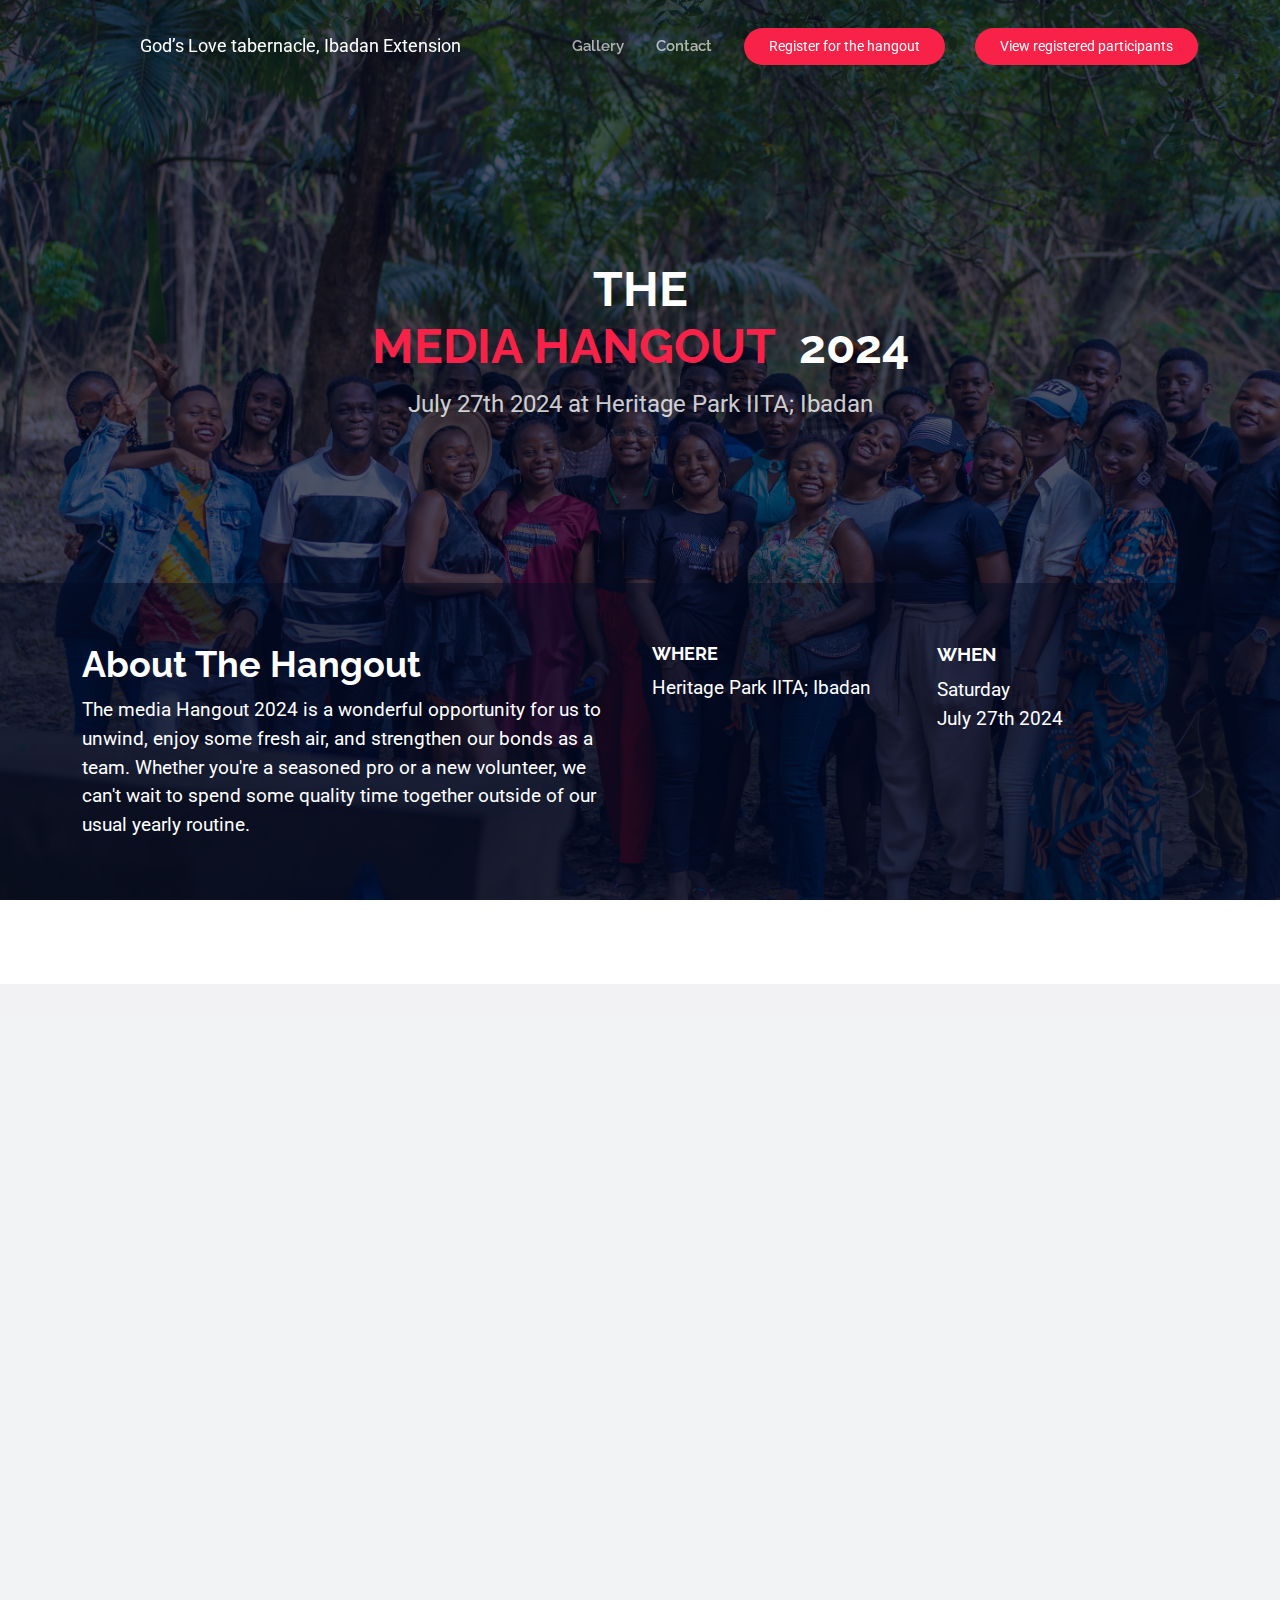
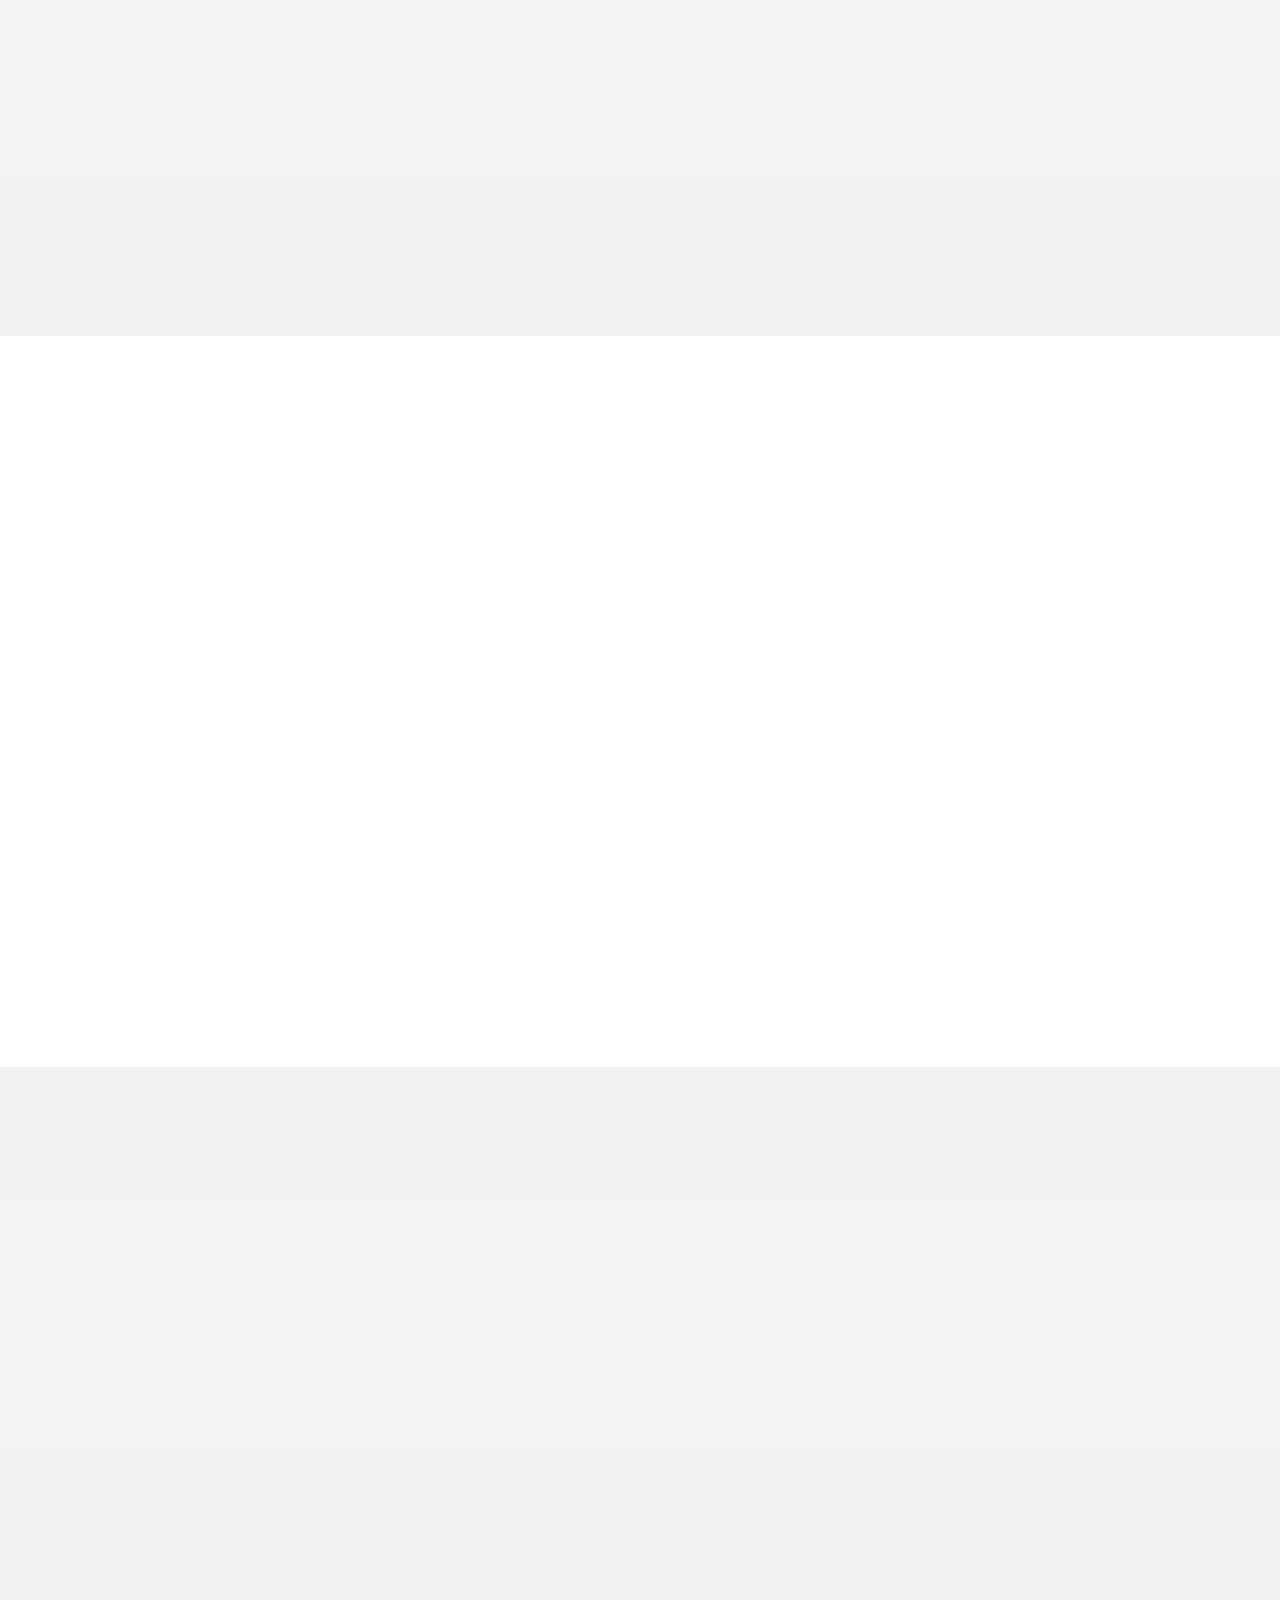
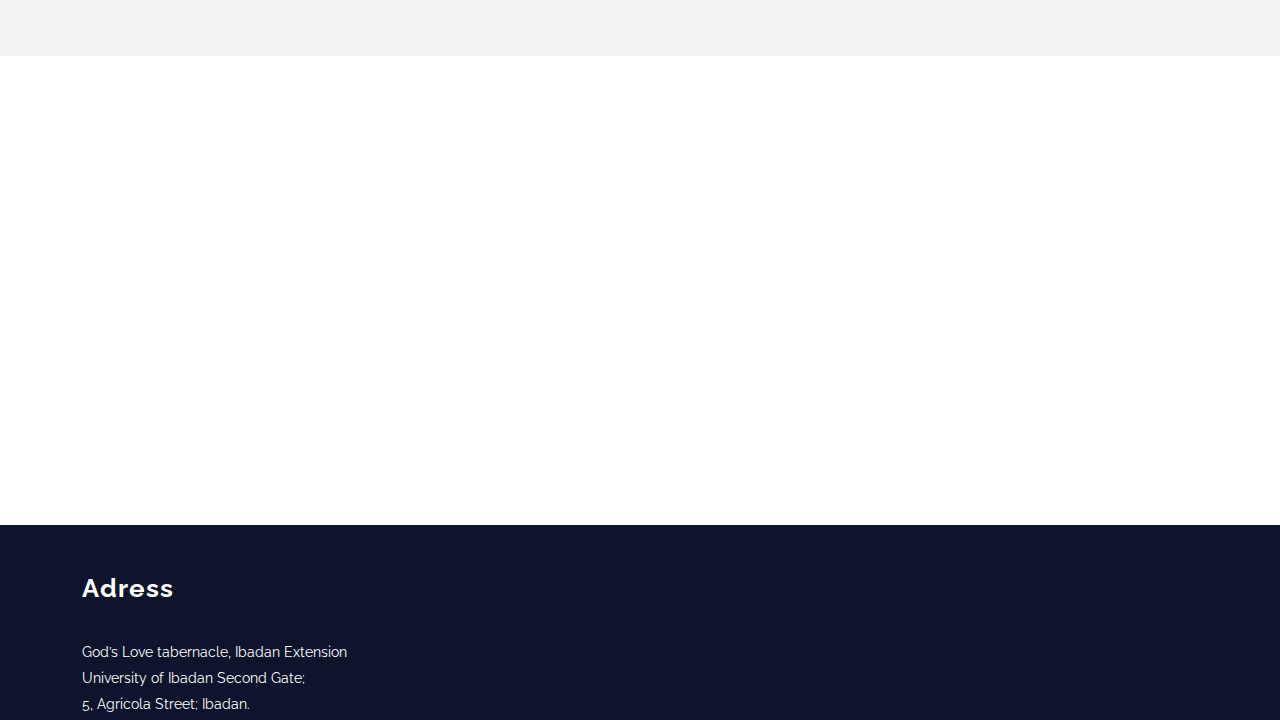
==== public/index.html @ 09ff3c28 "Initial commit" ====
<!DOCTYPE html>
<html lang="en">

<head>
  <meta charset="utf-8">
  <meta content="width=device-width, initial-scale=1.0" name="viewport">
  <title>The Media Hangout 2024</title>
  <meta content="" name="description">
  <meta content="" name="keywords">

  <!-- Favicons -->
  <link href="assets/img/event-gallery/DSC00298.jpg" rel="icon">
  <link href="assets/img/apple-touch-icon.png" rel="apple-touch-icon">

  <!-- Fonts -->
  <link href="https://fonts.googleapis.com" rel="preconnect">
  <link href="https://fonts.gstatic.com" rel="preconnect" crossorigin>
  <link href="https://fonts.googleapis.com/css2?family=Roboto:ital,wght@0,100;0,300;0,400;0,500;0,700;0,900;1,100;1,300;1,400;1,500;1,700;1,900&family=Raleway:ital,wght@0,100;0,200;0,300;0,400;0,500;0,600;0,700;0,800;0,900;1,100;1,200;1,300;1,400;1,500;1,600;1,700;1,800;1,900&display=swap" rel="stylesheet">

  <!-- Vendor CSS Files -->
  <link href="assets/vendor/bootstrap/css/bootstrap.min.css" rel="stylesheet">
  <link href="assets/vendor/bootstrap-icons/bootstrap-icons.css" rel="stylesheet">
  <link href="assets/vendor/aos/aos.css" rel="stylesheet">
  <link href="assets/vendor/glightbox/css/glightbox.min.css" rel="stylesheet">
  <link href="assets/vendor/swiper/swiper-bundle.min.css" rel="stylesheet">

  <!-- Main CSS File -->
  <link href="assets/css/main.css" rel="stylesheet">

  <!-- =======================================================
  * Template Name: TheEvent
  * Template URL: https://bootstrapmade.com/theevent-conference-event-bootstrap-template/
  * Updated: Jun 06 2024 with Bootstrap v5.3.3
  * Author: BootstrapMade.com
  * License: https://bootstrapmade.com/license/
  ======================================================== -->

  <link rel="stylesheet" href="https://cdn.jsdelivr.net/npm/sweetalert2@11/dist/sweetalert2.min.css">
  <script src="https://cdn.jsdelivr.net/npm/sweetalert2@11"></script>
</head>

<body class="index-page">

  <header id="header" class="header d-flex align-items-center fixed-top">
    <div class="container-fluid container-xl position-relative d-flex align-items-center">

      <a href="index.html" class="logo d-flex align-items-center me-auto">
        <img src="assets/img/logo.png" alt="" style="width: 50px; " class="img-fluid">
        <p class="mt-3" style="color: white; font-size: large;">God’s Love tabernacle, Ibadan Extension</p>
        <!-- Uncomment the line below if you also wish to use an text logo -->
        <!-- <h1 class="sitename">TheEvent</h1>  -->
      </a>

      <nav id="navmenu" class="navmenu">
        <ul>
          <!-- <li><a href="#hero" class="active">Home<br></a></li>
          <li><a href="#speakers">Speakers</a></li>
          <li><a href="#schedule">Schedule</a></li>
          <li><a href="#venue">Venue</a></li> -->
          <!-- <li><a href="#hotels">Hotels</a></li> -->
          <li><a href="#gallery">Gallery</a></li>
          <!-- <li class="dropdown"><a href="#"><span>Dropdown</span> <i class="bi bi-chevron-down toggle-dropdown"></i></a>
            <ul>
              <li><a href="#">Dropdown 1</a></li>
              <li class="dropdown"><a href="#"><span>Deep Dropdown</span> <i class="bi bi-chevron-down toggle-dropdown"></i></a>
                <ul>
                  <li><a href="#">Deep Dropdown 1</a></li>
                  <li><a href="#">Deep Dropdown 2</a></li>
                  <li><a href="#">Deep Dropdown 3</a></li>
                  <li><a href="#">Deep Dropdown 4</a></li>
                  <li><a href="#">Deep Dropdown 5</a></li>
                </ul>
              </li>
              <li><a href="#">Dropdown 2</a></li>
              <li><a href="#">Dropdown 3</a></li>
              <li><a href="#">Dropdown 4</a></li>
            </ul>
          </li> -->
          <li><a href="#contact">Contact</a></li>
        </ul>
        <i class="mobile-nav-toggle d-xl-none bi bi-list"></i>
      </nav>

      <a class="cta-btn d-none d-sm-block" href="#buy-tickets">Register for the hangout</a>
      <a class="cta-btn d-none d-sm-block" href="Table.html">View registered participants</a>


    </div>
  </header>

  <main class="main">

    <!-- Hero Section -->
    <section id="hero" class="hero section">

      <img src="assets/img/DSC00638.jpg" alt="" data-aos="fade-in" class="">

      <div class="container d-flex flex-column align-items-center text-center mt-auto">
        <h2 data-aos="fade-up" data-aos-delay="100" class="">THE<br><span>MEDIA HANGOUT &nbsp;</span>2024</h2>
        <p data-aos="fade-up" data-aos-delay="200"> July 27th 2024 at  Heritage Park IITA; Ibadan</p>
        <!-- <div data-aos="fade-up" data-aos-delay="300" class="">
          <a href="https://www.youtube.com/watch?v=LXb3EKWsInQ" class="glightbox play-btn"></a>
        </div> -->
      </div>

      <div class="about-info mt-auto position-relative">

        <div class="container position-relative" data-aos="fade-up">
          <div class="row">
            <div class="col-lg-6">
              <h2>About The Hangout</h2>
              <p style="font-size: larger;">The media Hangout 2024 is a wonderful opportunity for us to unwind,
                enjoy some fresh air, and strengthen our bonds as a team.
                Whether you're a seasoned pro or a new volunteer,
                we can't wait to spend some quality time together outside of our usual yearly routine.</p>
            </div>
            <div class="col-lg-3">
              <h3>Where</h3>
              <p style="font-size: larger;"> Heritage Park IITA; Ibadan</p>
            </div>
            <div class="col-lg-3">
              <h3 style="font-size: larger;">When</h3>
              <p style="font-size: larger;">Saturday<br>July 27th 2024</p>
            </div>
          </div>
        </div>
      </div>

    </section><!-- /Hero Section -->

    <!-- Speakers Section -->
    <section id="speakers" class="speakers section">

      <!-- Section Title -->
      <!-- <div class="container section-title" data-aos="fade-up">
        <h2>Event Speakers<br></h2> -->

      </div><!-- End Section Title -->

      <!-- <div class="container">

        <div class="row gy-4">

          <div class="col-xl-3 col-lg-4 col-md-6" data-aos="fade-up" data-aos-delay="100">
            <div class="member">
              <img src="assets/img/speakers/speaker-1.jpg" class="img-fluid" alt="">
              <div class="member-info">
                <div class="member-info-content">
                  <h4><a href="speaker-details.html">Walter White</a></h4>
                  <span>Quas alias incidunt</span>
                </div>
                <div class="social">
                  <a href=""><i class="bi bi-twitter-x"></i></a>
                  <a href=""><i class="bi bi-facebook"></i></a>
                  <a href=""><i class="bi bi-instagram"></i></a>
                  <a href=""><i class="bi bi-linkedin"></i></a>
                </div>
              </div>
            </div> -->
          </div><!-- End Team Member -->

          <!-- <div class="col-xl-3 col-lg-4 col-md-6" data-aos="fade-up" data-aos-delay="200">
            <div class="member">
              <img src="assets/img/speakers/speaker-2.jpg" class="img-fluid" alt="">
              <div class="member-info">
                <div class="member-info-content">
                  <h4><a href="speaker-details.html">Hubert Hirthe</a></h4>
                  <span>Consequuntur odio aut</span>
                </div>
                <div class="social">
                  <a href=""><i class="bi bi-twitter-x"></i></a>
                  <a href=""><i class="bi bi-facebook"></i></a>
                  <a href=""><i class="bi bi-instagram"></i></a>
                  <a href=""><i class="bi bi-linkedin"></i></a>
                </div>
              </div>
            </div> -->
          </div><!-- End Team Member -->

          <!-- <div class="col-xl-3 col-lg-4 col-md-6" data-aos="fade-up" data-aos-delay="300">
            <div class="member">
              <img src="assets/img/speakers/speaker-3.jpg" class="img-fluid" alt="">
              <div class="member-info">
                <div class="member-info-content">
                  <h4><a href="speaker-details.html">Amanda Jepson</a></h4>
                  <span>Fugiat laborum et</span>
                </div>
                <div class="social">
                  <a href=""><i class="bi bi-twitter-x"></i></a>
                  <a href=""><i class="bi bi-facebook"></i></a>
                  <a href=""><i class="bi bi-instagram"></i></a>
                  <a href=""><i class="bi bi-linkedin"></i></a>
                </div>
              </div>
            </div> -->
          </div><!-- End Team Member -->

          <!-- <div class="col-xl-3 col-lg-4 col-md-6" data-aos="fade-up" data-aos-delay="400">
            <div class="member">
              <img src="assets/img/speakers/speaker-4.jpg" class="img-fluid" alt="">
              <div class="member-info">
                <div class="member-info-content">
                  <h4><a href="speaker-details.html">William Anderson</a></h4>
                  <span>Debitis iure vero</span>
                </div>
                <div class="social">
                  <a href=""><i class="bi bi-twitter-x"></i></a>
                  <a href=""><i class="bi bi-facebook"></i></a>
                  <a href=""><i class="bi bi-instagram"></i></a>
                  <a href=""><i class="bi bi-linkedin"></i></a>
                </div>
              </div>
            </div> -->
          </div><!-- End Team Member -->

        <!-- </div>

      </div>

    </section>/Speakers Section -->

    Schedule Section
    <section id="schedule" class="schedule section">

      <!-- Section Title -->
      <div class="container section-title" data-aos="fade-up">
        <h2>Event Activities<br></h2>
        <!-- <p>Necessitatibus eius consequatur ex aliquid fuga eum quidem sint consectetur velit</p> -->
      </div><!-- End Section Title -->

      <div class="container">

        <!-- <ul class="nav nav-tabs" role="tablist" data-aos="fade-up" data-aos-delay="100">
          <li class="nav-item">
            <a class="nav-link active" href="#day-1" role="tab" data-bs-toggle="tab">Day 1</a>
          </li>
          <li class="nav-item">
            <a class="nav-link" href="#day-2" role="tab" data-bs-toggle="tab">Day 2</a>
          </li>
          <li class="nav-item">
            <a class="nav-link" href="#day-3" role="tab" data-bs-toggle="tab">Day 3</a>
          </li>
        </ul> -->

        <div class="tab-content row justify-content-center" data-aos="fade-up" data-aos-delay="200">

          <h3 class="sub-heading">These are the proposed activities for the event</h3>

          <!-- Schdule Day 1 -->
          <div role="tabpanel" class="col-lg-9 tab-pane fade show active" id="day-1">

            <div class="row schedule-item">
              <!-- <div class="col-md-2"><time>09:30 AM</time></div> -->
              <div class="col-md-10">
                <h4></h4>
                <!-- <p>Fugit voluptas iusto maiores temporibus autem numquam magnam.</p> -->
              </div>
            </div>

            <div class="row schedule-item">
              
              <div class="col-md-10">
                <div class="speaker">
                  <img src="assets/img/speakers/speaker-1-2.jpg" alt="Brenden Legros">
                </div>
                <h4 class="mt-3">Networking </h4>
                
              </div>
            </div>

            <div class="row schedule-item">
              
              <div class="col-md-10">
                <div class="speaker">
                  <img src="assets/img/speakers/table tennis.jpg" alt="Hubert Hirthe">
                </div>
                <h4 class="mt-3">⁠Table Tennis </h4>
                
              </div>
            </div>

            <div class="row schedule-item">
              <!-- <div class="col-md-2"><time>12:00 AM</time></div> -->
              <div class="col-md-10">
                <div class="speaker">
                  <img src="assets/img/speakers/card games.png" alt="Cole Emmerich">
                </div>
                <h4 class="mt-3">Card games </h4>
               
              </div>
            </div>

            <div class="row schedule-item">
              <!-- <div class="col-md-2"><time>02:00 PM</time></div> -->
              <div class="col-md-10">
                <div class="speaker">
                  <img src="assets/img/speakers/team bonding.jpg" alt="Jack Christiansen">
                </div>
                <h4 class="mt-3">⁠Team Bonding </h4>
                <p></p>
              </div>
            </div>

            <div class="row schedule-item">
              <!-- <div class="col-md-2"><time>03:00 PM</time></div> -->
              <div class="col-md-10">
                <div class="speaker">
                  <img src="assets/img/speakers/charades.png" alt="Alejandrin Littel">
                </div>
                <h4 class="mt-3">⁠Charades</h4>
                <!-- <p>Eligendi quo eveniet est nobis et ad temporibus odio quo.</p> -->
              </div>
            </div>

            <div class="row schedule-item">
              <!-- <div class="col-md-2"><time>04:00 PM</time></div> -->
              <div class="col-md-10">
                <div class="speaker">
                  <img src="assets/img/speakers/business.png" alt="Willow Trantow">
                </div>
                <h4 class="mt-3">⁠Business Development Talk </h4>
                <!-- <p>Voluptatem et alias dolorum est aut sit enim neque veritatis.</p> -->
              </div>
            </div>

          </div><!-- End Schdule Day 1 -->

          <!-- Schdule Day 2 -->
          <!-- <div role="tabpanel" class="col-lg-9  tab-pane fade" id="day-2">

            <div class="row schedule-item">
              <div class="col-md-2"><time>10:00 AM</time></div>
              <div class="col-md-10">
                <div class="speaker">
                  <img src="assets/img/speakers/speaker-1-2.jpg" alt="Brenden Legros">
                </div>
                <h4>Libero corrupti explicabo itaque. <span>Brenden Legros</span></h4>
                <p>Facere provident incidunt quos voluptas.</p>
              </div>
            </div>

            <div class="row schedule-item">
              <div class="col-md-2"><time>11:00 AM</time></div>
              <div class="col-md-10">
                <div class="speaker">
                  <img src="assets/img/speakers/speaker-2-2.jpg" alt="Hubert Hirthe">
                </div>
                <h4>Et voluptatem iusto dicta nobis. <span>Hubert Hirthe</span></h4>
                <p>Maiores dignissimos neque qui cum accusantium ut sit sint inventore.</p>
              </div>
            </div>

            <div class="row schedule-item">
              <div class="col-md-2"><time>12:00 AM</time></div>
              <div class="col-md-10">
                <div class="speaker">
                  <img src="assets/img/speakers/speaker-3-2.jpg" alt="Cole Emmerich">
                </div>
                <h4>Explicabo et rerum quis et ut ea. <span>Cole Emmerich</span></h4>
                <p>Veniam accusantium laborum nihil eos eaque accusantium aspernatur.</p>
              </div>
            </div>

            <div class="row schedule-item">
              <div class="col-md-2"><time>02:00 PM</time></div>
              <div class="col-md-10">
                <div class="speaker">
                  <img src="assets/img/speakers/speaker-4-2.jpg" alt="Jack Christiansen">
                </div>
                <h4>Qui non qui vel amet culpa sequi. <span>Jack Christiansen</span></h4>
                <p>Nam ex distinctio voluptatem doloremque suscipit iusto.</p>
              </div>
            </div>

            <div class="row schedule-item">
              <div class="col-md-2"><time>03:00 PM</time></div>
              <div class="col-md-10">
                <div class="speaker">
                  <img src="assets/img/speakers/speaker-5.jpg" alt="Alejandrin Littel">
                </div>
                <h4>Quos ratione neque expedita asperiores. <span>Alejandrin Littel</span></h4>
                <p>Eligendi quo eveniet est nobis et ad temporibus odio quo.</p>
              </div>
            </div>

            <div class="row schedule-item">
              <div class="col-md-2"><time>04:00 PM</time></div>
              <div class="col-md-10">
                <div class="speaker">
                  <img src="assets/img/speakers/speaker-6.jpg" alt="Willow Trantow">
                </div>
                <h4>Quo qui praesentium nesciunt <span>Willow Trantow</span></h4>
                <p>Voluptatem et alias dolorum est aut sit enim neque veritatis.</p>
              </div>
            </div> -->

          </div><!-- End Schdule Day 2 -->

          <!-- Schdule Day 3 -->
          <!-- <div role="tabpanel" class="col-lg-9  tab-pane fade" id="day-3">

            <div class="row schedule-item">
              <div class="col-md-2"><time>10:00 AM</time></div>
              <div class="col-md-10">
                <div class="speaker">
                  <img src="assets/img/speakers/speaker-2-2.jpg" alt="Hubert Hirthe">
                </div>
                <h4>Et voluptatem iusto dicta nobis. <span>Hubert Hirthe</span></h4>
                <p>Maiores dignissimos neque qui cum accusantium ut sit sint inventore.</p>
              </div>
            </div>

            <div class="row schedule-item">
              <div class="col-md-2"><time>11:00 AM</time></div>
              <div class="col-md-10">
                <div class="speaker">
                  <img src="assets/img/speakers/speaker-3-2.jpg" alt="Cole Emmerich">
                </div>
                <h4>Explicabo et rerum quis et ut ea. <span>Cole Emmerich</span></h4>
                <p>Veniam accusantium laborum nihil eos eaque accusantium aspernatur.</p>
              </div>
            </div>

            <div class="row schedule-item">
              <div class="col-md-2"><time>12:00 AM</time></div>
              <div class="col-md-10">
                <div class="speaker">
                  <img src="assets/img/speakers/speaker-1-2.jpg" alt="Brenden Legros">
                </div>
                <h4>Libero corrupti explicabo itaque. <span>Brenden Legros</span></h4>
                <p>Facere provident incidunt quos voluptas.</p>
              </div>
            </div>

            <div class="row schedule-item">
              <div class="col-md-2"><time>02:00 PM</time></div>
              <div class="col-md-10">
                <div class="speaker">
                  <img src="assets/img/speakers/speaker-4-2.jpg" alt="Jack Christiansen">
                </div>
                <h4>Qui non qui vel amet culpa sequi. <span>Jack Christiansen</span></h4>
                <p>Nam ex distinctio voluptatem doloremque suscipit iusto.</p>
              </div>
            </div>

            <div class="row schedule-item">
              <div class="col-md-2"><time>03:00 PM</time></div>
              <div class="col-md-10">
                <div class="speaker">
                  <img src="assets/img/speakers/speaker-5.jpg" alt="Alejandrin Littel">
                </div>
                <h4>Quos ratione neque expedita asperiores. <span>Alejandrin Littel</span></h4>
                <p>Eligendi quo eveniet est nobis et ad temporibus odio quo.</p>
              </div>
            </div>

            <div class="row schedule-item">
              <div class="col-md-2"><time>04:00 PM</time></div>
              <div class="col-md-10">
                <div class="speaker">
                  <img src="assets/img/speakers/speaker-6.jpg" alt="Willow Trantow">
                </div>
                <h4>Quo qui praesentium nesciunt <span>Willow Trantow</span></h4>
                <p>Voluptatem et alias dolorum est aut sit enim neque veritatis.</p>
              </div>
            </div> -->

          </div><!-- End Schdule Day 3 -->

        </div>

      </div>
    </section><!-- /Schedule Section -->

    <!-- Venue Section -->
    

   

    <!-- Hotels Section -->
    <section id="hotels" class="hotels section">

      <!-- Section Title -->
    

    </section><!-- /Hotels Section -->

    <!-- Gallery Section -->
    <section id="gallery" class="gallery section">

      <!-- Section Title -->
      <div class="container section-title" data-aos="fade-up">
        <h2>Gallery</h2>
        <p>These are pictures from our previous events</p>
      </div><!-- End Section Title -->

      <div class="container" data-aos="fade-up" data-aos-delay="100">

        <div class="swiper">
          <script type="application/json" class="swiper-config">
            {
              "loop": true,
              "speed": 600,
              "autoplay": {
                "delay": 5000
              },
              "slidesPerView": "auto",
              "centeredSlides": true,
              "pagination": {
                "el": ".swiper-pagination",
                "type": "bullets",
                "clickable": true
              },
              "breakpoints": {
                "320": {
                  "slidesPerView": 1,
                  "spaceBetween": 0
                },
                "768": {
                  "slidesPerView": 3,
                  "spaceBetween": 20
                },
                "1200": {
                  "slidesPerView": 5,
                  "spaceBetween": 20
                }
              }
            }
          </script>
          <div class="swiper-wrapper align-items-center">
            <div class="swiper-slide"><a class="glightbox" data-gallery="images-gallery" href="assets/img/event-gallery/DSC00028.jpg"><img src="assets/img/event-gallery/DSC00028.jpg" class="img-fluid" alt=""></a></div>
            <div class="swiper-slide"><a class="glightbox" data-gallery="images-gallery" href="assets/img/event-gallery/DSC00133.jpg"><img src="assets/img/event-gallery/DSC00133.jpg" class="img-fluid" alt=""></a></div>
            <div class="swiper-slide"><a class="glightbox" data-gallery="images-gallery" href="assets/img/event-gallery/DSC00260.jpg"><img src="assets/img/event-gallery/DSC00260.jpg" class="img-fluid" alt=""></a></div>
            <div class="swiper-slide"><a class="glightbox" data-gallery="images-gallery" href="assets/img/event-gallery/DSC00277.jpg"><img src="assets/img/event-gallery/DSC00277.jpg" class="img-fluid" alt=""></a></div>
            <div class="swiper-slide"><a class="glightbox" data-gallery="images-gallery" href="assets/img/event-gallery/DSC00372.jpg"><img src="assets/img/event-gallery/DSC00372.jpg" class="img-fluid" alt=""></a></div>
            <div class="swiper-slide"><a class="glightbox" data-gallery="images-gallery" href="assets/img/event-gallery/DSC00410.jpg"><img src="assets/img/event-gallery/DSC00410.jpg" class="img-fluid" alt=""></a></div>
            <div class="swiper-slide"><a class="glightbox" data-gallery="images-gallery" href="assets/img/event-gallery/DSC00614.jpg"><img src="assets/img/event-gallery/DSC00614.jpg" class="img-fluid" alt=""></a></div>
            <div class="swiper-slide"><a class="glightbox" data-gallery="images-gallery" href="assets/img/event-gallery/DSC00298.jpg"><img src="assets/img/event-gallery/DSC00298.jpg" class="img-fluid" alt=""></a></div>
          </div>
          <div class="swiper-pagination"></div>
        </div>

      </div>

    </section><!-- /Gallery Section -->

    <!-- Sponsors Section -->
    

    </section><!-- /Sponsors Section -->

    <!-- Faq Section -->
    

    <!-- Buy Tickets Section -->
    <section id="buy-tickets" class="buy-tickets section">

      <!-- Section Title -->
      <div class="container section-title" data-aos="fade-up">
        <h2>Register for the event<br></h2>
        <p></p>
      </div><!-- End Section Title -->

      <div class="container">

        <div class="row gy-4 pricing-item" data-aos="fade-up" data-aos-delay="100">
          <div class="col-lg-3 d-flex align-items-center justify-content-center">
            <h3>Student<br></h3>
          </div>
          <div class="col-lg-3 d-flex align-items-center justify-content-center">
            <h4><sup>#</sup>5000</h4>
          </div>
          <div class="col-lg-3 d-flex align-items-center justify-content-center">
            <ul>
              <li><i class="bi bi-check"></i> <span>Click on the button to register and pay for the event</span></li>
              <!-- <li class="na"><i class="bi bi-x"></i> <span>Pharetra massa massa ultricies</span></li> -->
            </ul>
          </div>
          <div class="col-lg-3 d-flex align-items-center justify-content-center">
            <div class="text-center"><button type="button" class="buy-btn" data-bs-toggle="modal" data-bs-target="#studentModal">Register</button></div>
          </div>

          <!-- Button trigger modal -->


<!-- Modal -->
<div class="modal fade" id="studentModal" tabindex="-1" aria-labelledby="studentModalLabel" aria-hidden="true">
  <div class="modal-dialog">
    <div class="modal-content">
      <div class="modal-header">
        <h5 class="modal-title fs-5" id="studentModalLabel">Student Registration</h5>
        <button type="button" class="btn-close" data-bs-dismiss="modal" aria-label="Close"></button>
      </div>
      <div class="modal-body">
        <form id="studentForm">
          <div class="mb-3">
            <label for="name" class="form-label">Name</label>
            <input type="text" class="form-control" id="name" aria-describedby="emailHelp" name="name">
            
          </div>
          <div class="mb-3">
            <label for="phone" class="form-label">Phone Number</label>
            <input type="text" class="form-control" id="phone" name="phone">
          </div>

          <div class="mb-3">
            <label for="email" class="form-label">Email</label>
            <input type="email" class="form-control" id="email" aria-describedby="emailHelp" name="email">
            
          </div>

          <div class="mb-4">
            <label for="unit" class="form-label">Unit in Ministry</label>
            <select class="form-select" aria-label="Default select example" id="unit" name="unit">
              <option selected>Select your unit</option>
              <option value="Projection & Timer Unit">Projection & Timer Unit</option>
              <option value="Video Production Unit">Video Production Unit</option>
              <option value="Social Media & Publication Unit">Social Media & Publication Unit</option>
              <option value="Sound Unit">Sound Unit</option>
              <option value="Power & Technical Unit">Power & Technical Unit</option>
              <option value="Business Unit">Business Unit </option>
              <option value="Photography Unit">Photography Unit</option>
              <option value="Videography Unit">Videography Unit</option>
              <option value="Graphics Unit">Graphics Unit</option>
              <option value="Broadcasting Unit">Broadcasting Unit</option>


            </select>
            
          </div>

          <div class="mb-4">
            <label for="status" class="form-label">Relationship Status</label>
            <select class="form-select" aria-label="Default select example" id="status" name="status">
              <option selected>Select your status</option>
              <option value="Single">Single</option>
              <option value="Married">Married</option>
              <option value="Engaged">Engaged</option>
              </select>
            
          </div>

          <div class="mb-4">
            <label for="zodiac" class="form-label">Zodiac Sign</label>
            <select class="form-select" aria-label="Default select example" id="zodiac" name="zodiac">
              <option value="Cancer">Cancer</option>
              <option value="Libra">Libra</option>
              <option value="Capricorn">Capricorn</option>
              <option value="Taurus">Taurus</option>
              <option value="Aries">Aries</option>
              <option value="Leo">Leo</option>
              <option value="Scorpio">Scorpio</option>
              <option value="Aquarius">Aquarius</option>
              <option value="Gemini">Gemini</option>
              <option value="Virgo">Virgo</option>
              <option value="Sagittarius">Sagittarius</option>
              <option value="pisces">pisces</option>
             </select>
            
          </div>


          <div class="mb-3">
            <label for="workStatus" class="form-label">Work Status</label>
            <input type="text" class="form-control" id="workStatus" value="Student" readonly name="workStatus">
          </div>
          
          <button type="submit" class="btn buy-btn">Register and Pay for the event</button>
        </form>
      </div>
      
    </div>
  </div>
</div>
        </div><!-- End Pricing Item -->

        <div class="row gy-4 pricing-item featured mt-4" data-aos="fade-up" data-aos-delay="200">
          <div class="col-lg-3 d-flex align-items-center justify-content-center">
            <h3>Working Class<br></h3>
          </div>
          <div class="col-lg-3 d-flex align-items-center justify-content-center">
            <h4><sup>#</sup>7500</h4>
          </div>
          <div class="col-lg-3 d-flex align-items-center justify-content-center">
            <ul>
              <li><i class="bi bi-check"></i> <span>Click on the button to register and pay for the event</span></li>
              <!-- <li><i class="bi bi-check"></i> <strong>Nec feugiat nisl pretium</strong></li>
              <li><i class="bi bi-check"></i> <span>Nulla at volutpat diam uteera</span></li> -->
            </ul>
          </div>
          <div class="col-lg-3 d-flex align-items-center justify-content-center">
            <div class="text-center"><button type="button" class="buy-btn" data-bs-toggle="modal" data-bs-target="#workingClassModal">Register</button></div>
          </div>
        </div><!-- End Pricing Item -->

       

        
<!-- Modal -->
<div class="modal fade" id="workingClassModal" tabindex="-1" aria-labelledby="workingClassModalLabel" aria-hidden="true">
  <div class="modal-dialog">
    <div class="modal-content">
      <div class="modal-header">
        <h1 class="modal-title fs-5" id="workingClassModalLabel">Working Class Registration</h1>
        <button type="button" class="btn-close" data-bs-dismiss="modal" aria-label="Close"></button>
      </div>
      <div class="modal-body">
        <form id="workingClassForm">
          <div class="mb-3">
            <label for="name1" class="form-label">Name</label>
            <input type="text" class="form-control" id="name1"  name="name1" required>
            
          </div>
          <div class="mb-3">
            <label for="phone1" class="form-label">Phone Number</label>
            <input type="text" class="form-control" id="phone1" name="phone1" required>
          </div>

          <div class="mb-3">
            <label for="email1" class="form-label">Email</label>
            <input type="email" class="form-control" id="email1"  name="email1">
            
          </div>

          <div class="mb-4">
            <label for="unit1" class="form-label">Unit in Ministry</label>
            <select class="form-select" aria-label="Default select example" id="unit1" name="unit1">
              <option selected>Select your unit</option>
                  <option value="Projection & Timer Unit">Projection & Timer Unit</option>
                  <option value="Video Production Unit">Video Production Unit</option>
                  <option value="Social Media & Publication Unit">Social Media & Publication Unit</option>
                  <option value="Sound Unit">Sound Unit</option>
                  <option value="Power & Technical Unit">Power & Technical Unit</option>
                  <option value="Business Unit">Business Unit </option>
                  <option value="Photography Unit">Photography Unit</option>
                  <option value="Videography Unit">Videography Unit</option>
                  <option value="Graphics Unit">Graphics Unit</option>
                  <option value="Broadcasting Unit">Broadcasting Unit</option>
            </select>
            
          </div>

          <div class="mb-4">
            <label for="status1" class="form-label">Relationship Status</label>
            <select id="status1" name="status1" class="form-select" aria-label="Default select example">
              <option selected>Select your status</option>
              <option value="Single">Single</option>
              <option value="Married">Married</option>
              <option value="Engaged">Engaged</option>
            </select>
            
          </div>

          <div class="mb-4">
            <label for="zodiac1" class="form-label">Zodiac Sign</label>
            <select id="zodiac1" name="zodiac1" class="form-select" aria-label="Default select example">
              <option value="Cancer">Cancer</option>
              <option value="Libra">Libra</option>
              <option value="Capricorn">Capricorn</option>
              <option value="Taurus">Taurus</option>
              <option value="Aries">Aries</option>
              <option value="Leo">Leo</option>
              <option value="Scorpio">Scorpio</option>
              <option value="Aquarius">Aquarius</option>
              <option value="Gemini">Gemini</option>
              <option value="Virgo">Virgo</option>
              <option value="Sagittarius">Sagittarius</option>
              <option value="pisces">pisces</option>
            </select>
            
          </div>


          <div class="mb-3">
            <label for="workStatus1" class="form-label">Work Status</label>
            <input type="text" id="workStatus1" name="workStatus1" class="form-control" value="Working Class" readonly>
          </div>

          <button type="submit" class="btn buy-btn">Register and Pay for the event</button>

        </form>
      </div>
      
    </div>
  </div>
</div>

      </div>

    </section><!-- /Buy Tickets Section -->

    <!-- Contact Section -->
    <section id="contact" class="contact section">

      <!-- Section Title -->
      <div class="container section-title" data-aos="fade-up">
        <h2>Contact</h2>
        <!-- <p>Necessitatibus eius consequatur ex aliquid fuga eum quidem sint consectetur velit</p> -->
      </div><!-- End Section Title -->

      <div class="container" data-aos="fade-up" data-aos-delay="100">

        <div class="row gy-4">

          <div class="col-lg-6">
            <div class="info-item d-flex flex-column justify-content-center align-items-center" data-aos="fade-up" data-aos-delay="200">
              <i class="bi bi-geo-alt"></i>
              <h3>Address</h3>
              <p> God’s Love tabernacle, Ibadan Extension</p>
              <p> University of Ibadan Second Gate;</p>
              <p>  5, Agricola Street; Ibadan.</p>

 

               
            </div>
          </div><!-- End Info Item -->

          <div class="col-lg-3 col-md-6">
            <div class="info-item d-flex flex-column justify-content-center align-items-center" data-aos="fade-up" data-aos-delay="300">
              <i class="bi bi-telephone"></i>
              <h3>Call Us</h3>
              <!-- <p>+1 5589 55488 55</p> -->
            </div>
          </div><!-- End Info Item -->

          <div class="col-lg-3 col-md-6">
            <div class="info-item d-flex flex-column justify-content-center align-items-center" data-aos="fade-up" data-aos-delay="400">
              <i class="bi bi-envelope"></i>
              <h3>Email Us</h3>
              <!-- <p>info@example.com</p> -->
            </div>
          </div><!-- End Info Item -->

        </div>

   

      </div>

    </section><!-- /Contact Section -->

  </main>

  <footer id="footer" class="footer">

    <div class="footer-top">
      <div class="container">
        <div class="row gy-4">
          <div class="col-lg-4 col-md-6 footer-about">
            <a href="index.html" class="logo d-flex align-items-center">
              <span class="sitename">Adress</span>
            </a>
            <div class="footer-contact pt-3">
              <p> God’s Love tabernacle, Ibadan Extension</p>
              <p> University of Ibadan Second Gate;</p>
              <p>  5, Agricola Street; Ibadan.</p>
              <!-- <p class="mt-3"><strong>Phone:</strong> <span>+1 5589 55488 55</span></p>
              <p><strong>Email:</strong> <span>info@example.com</span></p> -->
            </div>
          </div>

          <!-- <div class="col-lg-2 col-md-3 footer-links">
            <h4>Useful Links</h4>
            <ul>
              <li><a href="#">Home</a></li>
              <li><a href="#">About us</a></li>
              <li><a href="#">Services</a></li>
              <li><a href="#">Terms of service</a></li>
              <li><a href="#">Privacy policy</a></li>
            </ul>
          </div> -->

          <!-- <div class="col-lg-2 col-md-3 footer-links">
            <h4>Our Services</h4>
            <ul>
              <li><a href="#">Web Design</a></li>
              <li><a href="#">Web Development</a></li>
              <li><a href="#">Product Management</a></li>
              <li><a href="#">Marketing</a></li>
              <li><a href="#">Graphic Design</a></li>
            </ul>
          </div> -->

          <!-- <div class="col-lg-2 col-md-3 footer-links">
            <h4>Hic solutasetp</h4>
            <ul>
              <li><a href="#">Molestiae accusamus iure</a></li>
              <li><a href="#">Excepturi dignissimos</a></li>
              <li><a href="#">Suscipit distinctio</a></li>
              <li><a href="#">Dilecta</a></li>
              <li><a href="#">Sit quas consectetur</a></li>
            </ul>
          </div> -->

          <!-- <div class="col-lg-2 col-md-3 footer-links">
            <h4>Nobis illum</h4>
            <ul>
              <li><a href="#">Ipsam</a></li>
              <li><a href="#">Laudantium dolorum</a></li>
              <li><a href="#">Dinera</a></li>
              <li><a href="#">Trodelas</a></li>
              <li><a href="#">Flexo</a></li>
            </ul>
          </div> -->

        </div>
      </div>
    </div>

    

  </footer>

  <!-- Scroll Top -->
  <a href="#" id="scroll-top" class="scroll-top d-flex align-items-center justify-content-center"><i class="bi bi-arrow-up-short"></i></a>

  <!-- Preloader -->
  <div id="preloader"></div>

  <!-- Vendor JS Files -->
  <script src="assets/vendor/bootstrap/js/bootstrap.bundle.min.js"></script>
  <script src="assets/vendor/php-email-form/validate.js"></script>
  <script src="assets/vendor/aos/aos.js"></script>
  <script src="assets/vendor/glightbox/js/glightbox.min.js"></script>
  <script src="assets/vendor/swiper/swiper-bundle.min.js"></script>

  <!-- Main JS File -->
  <script src="assets/js/main.js"></script>
  <script src="https://code.jquery.com/jquery-3.5.1.slim.min.js"></script>
<script src="https://cdn.jsdelivr.net/npm/@popperjs/core@2.5.3/dist/umd/popper.min.js"></script>
<script src="https://maxcdn.bootstrapcdn.com/bootstrap/4.5.2/js/bootstrap.min.js"></script>
  




</body>

</html>
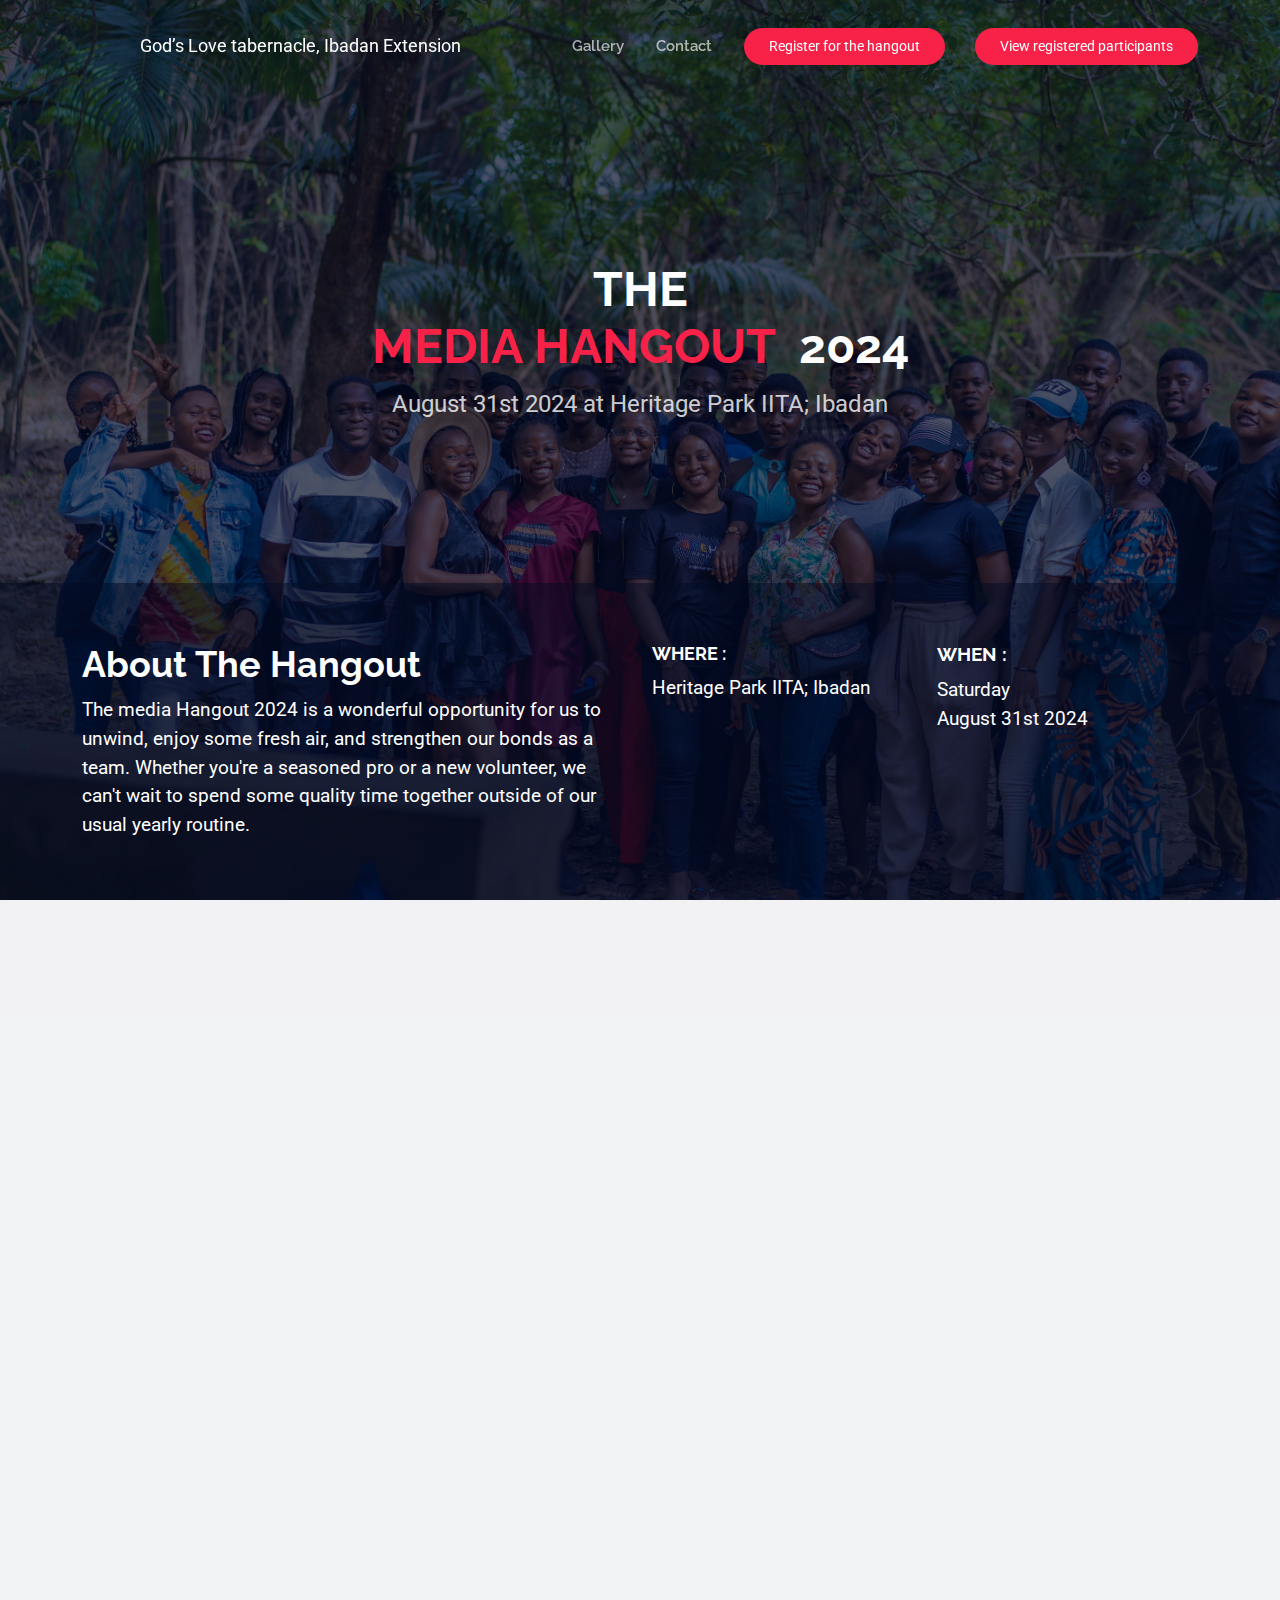
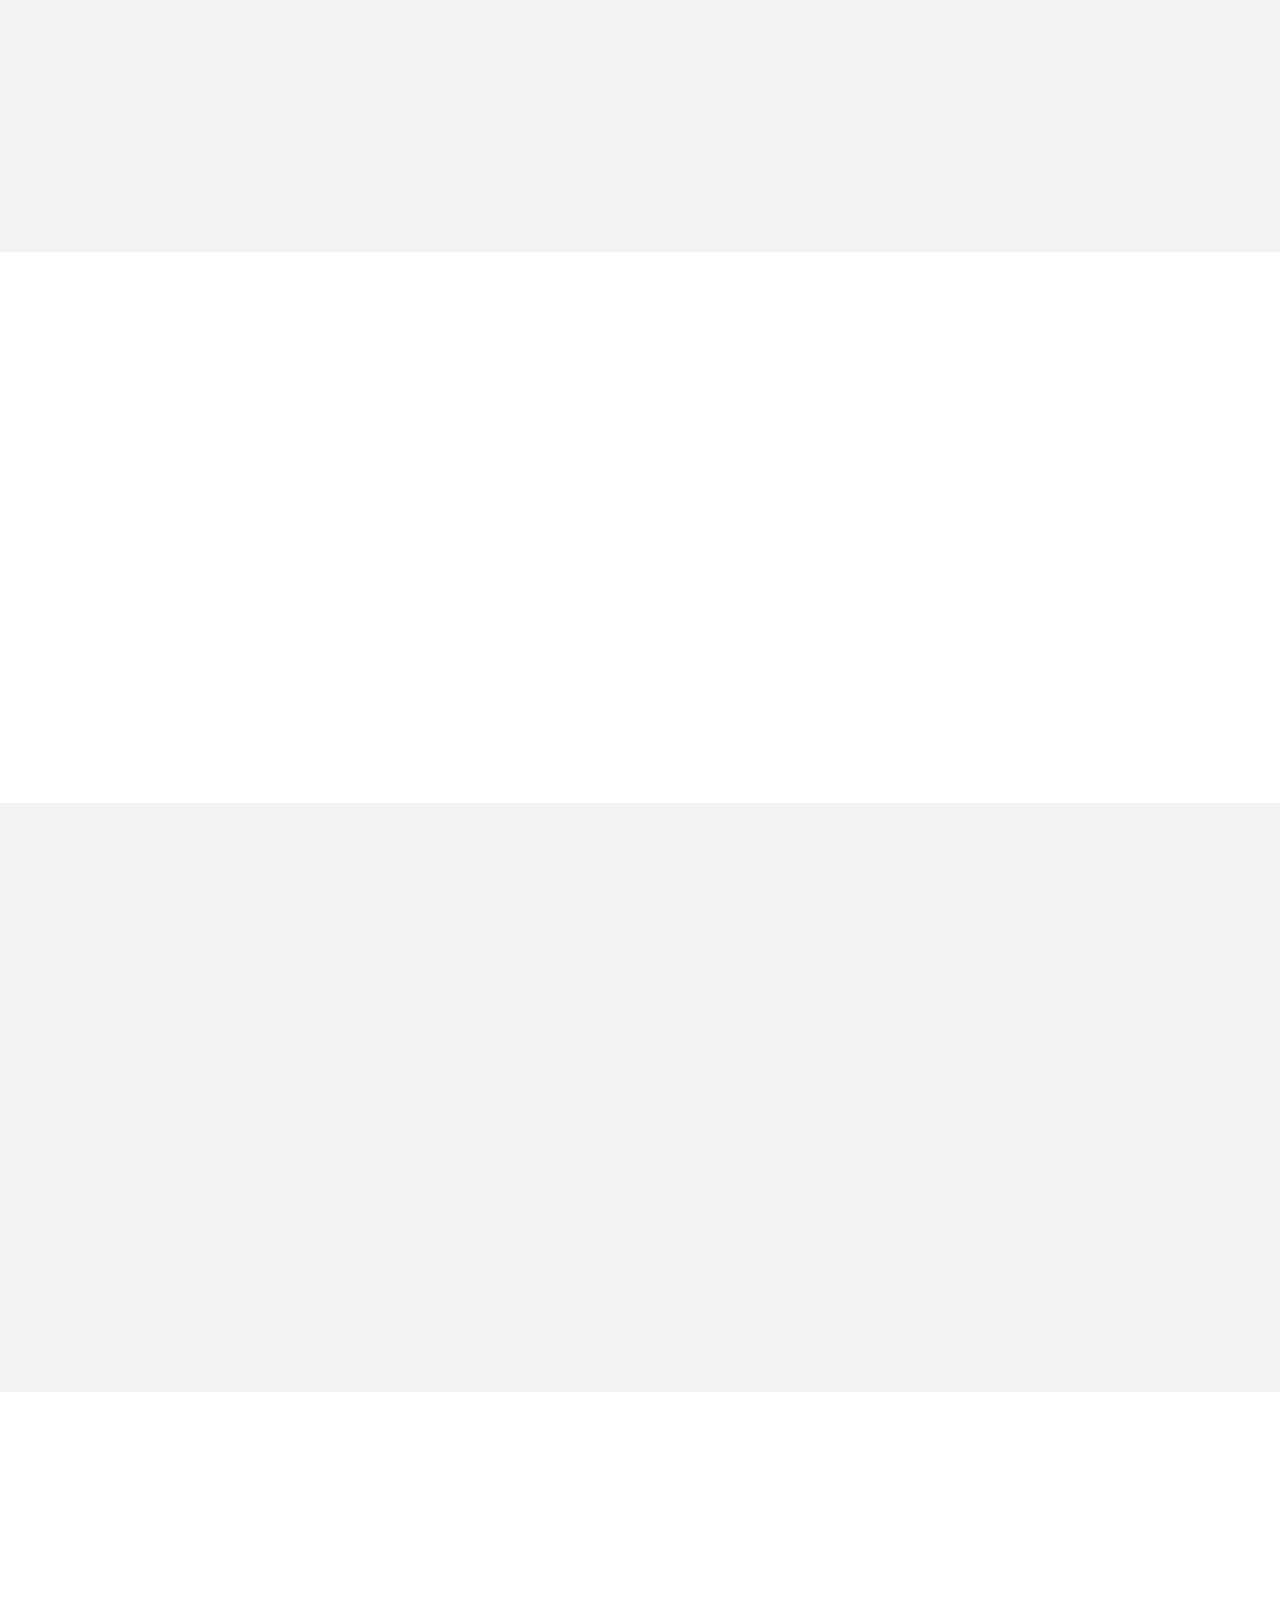
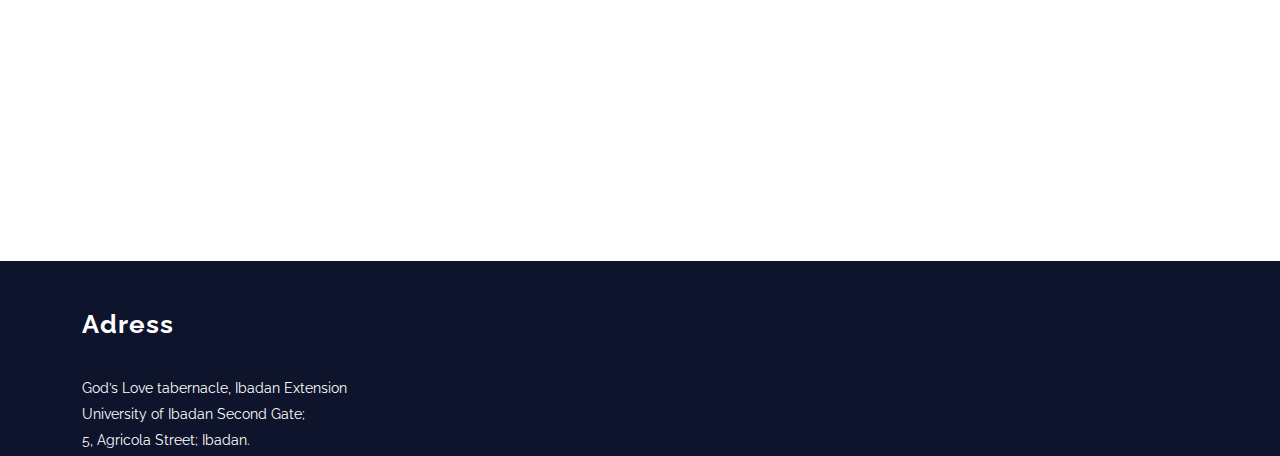
==== commit 2a9c8e87: "updated" ====
--- a/public/index.html
+++ b/public/index.html
@@ -27,82 +27,37 @@
   <!-- Main CSS File -->
   <link href="assets/css/main.css" rel="stylesheet">
 
-  <!-- =======================================================
-  * Template Name: TheEvent
-  * Template URL: https://bootstrapmade.com/theevent-conference-event-bootstrap-template/
-  * Updated: Jun 06 2024 with Bootstrap v5.3.3
-  * Author: BootstrapMade.com
-  * License: https://bootstrapmade.com/license/
-  ======================================================== -->
-
   <link rel="stylesheet" href="https://cdn.jsdelivr.net/npm/sweetalert2@11/dist/sweetalert2.min.css">
   <script src="https://cdn.jsdelivr.net/npm/sweetalert2@11"></script>
 </head>
 
 <body class="index-page">
-
   <header id="header" class="header d-flex align-items-center fixed-top">
     <div class="container-fluid container-xl position-relative d-flex align-items-center">
-
       <a href="index.html" class="logo d-flex align-items-center me-auto">
         <img src="assets/img/logo.png" alt="" style="width: 50px; " class="img-fluid">
         <p class="mt-3" style="color: white; font-size: large;">God’s Love tabernacle, Ibadan Extension</p>
-        <!-- Uncomment the line below if you also wish to use an text logo -->
-        <!-- <h1 class="sitename">TheEvent</h1>  -->
       </a>
-
       <nav id="navmenu" class="navmenu">
         <ul>
-          <!-- <li><a href="#hero" class="active">Home<br></a></li>
-          <li><a href="#speakers">Speakers</a></li>
-          <li><a href="#schedule">Schedule</a></li>
-          <li><a href="#venue">Venue</a></li> -->
-          <!-- <li><a href="#hotels">Hotels</a></li> -->
           <li><a href="#gallery">Gallery</a></li>
-          <!-- <li class="dropdown"><a href="#"><span>Dropdown</span> <i class="bi bi-chevron-down toggle-dropdown"></i></a>
-            <ul>
-              <li><a href="#">Dropdown 1</a></li>
-              <li class="dropdown"><a href="#"><span>Deep Dropdown</span> <i class="bi bi-chevron-down toggle-dropdown"></i></a>
-                <ul>
-                  <li><a href="#">Deep Dropdown 1</a></li>
-                  <li><a href="#">Deep Dropdown 2</a></li>
-                  <li><a href="#">Deep Dropdown 3</a></li>
-                  <li><a href="#">Deep Dropdown 4</a></li>
-                  <li><a href="#">Deep Dropdown 5</a></li>
-                </ul>
-              </li>
-              <li><a href="#">Dropdown 2</a></li>
-              <li><a href="#">Dropdown 3</a></li>
-              <li><a href="#">Dropdown 4</a></li>
-            </ul>
-          </li> -->
           <li><a href="#contact">Contact</a></li>
         </ul>
         <i class="mobile-nav-toggle d-xl-none bi bi-list"></i>
       </nav>
-
       <a class="cta-btn d-none d-sm-block" href="#buy-tickets">Register for the hangout</a>
       <a class="cta-btn d-none d-sm-block" href="Table.html">View registered participants</a>
-
-
     </div>
   </header>
-
   <main class="main">
-
     <!-- Hero Section -->
     <section id="hero" class="hero section">
 
       <img src="assets/img/DSC00638.jpg" alt="" data-aos="fade-in" class="">
-
       <div class="container d-flex flex-column align-items-center text-center mt-auto">
         <h2 data-aos="fade-up" data-aos-delay="100" class="">THE<br><span>MEDIA HANGOUT &nbsp;</span>2024</h2>
-        <p data-aos="fade-up" data-aos-delay="200"> July 27th 2024 at  Heritage Park IITA; Ibadan</p>
-        <!-- <div data-aos="fade-up" data-aos-delay="300" class="">
-          <a href="https://www.youtube.com/watch?v=LXb3EKWsInQ" class="glightbox play-btn"></a>
-        </div> -->
-      </div>
-
+        <p data-aos="fade-up" data-aos-delay="200"> August 31st 2024 at  Heritage Park IITA; Ibadan</p>
+      </div>
       <div class="about-info mt-auto position-relative">
 
         <div class="container position-relative" data-aos="fade-up">
@@ -115,183 +70,56 @@
                 we can't wait to spend some quality time together outside of our usual yearly routine.</p>
             </div>
             <div class="col-lg-3">
-              <h3>Where</h3>
+              <h3>Where :</h3>
               <p style="font-size: larger;"> Heritage Park IITA; Ibadan</p>
             </div>
             <div class="col-lg-3">
-              <h3 style="font-size: larger;">When</h3>
-              <p style="font-size: larger;">Saturday<br>July 27th 2024</p>
+              <h3 style="font-size: larger;">When :</h3>
+              <p style="font-size: larger;">Saturday<br>August 31st 2024</p>
             </div>
           </div>
         </div>
       </div>
-
-    </section><!-- /Hero Section -->
-
-    <!-- Speakers Section -->
-    <section id="speakers" class="speakers section">
-
-      <!-- Section Title -->
-      <!-- <div class="container section-title" data-aos="fade-up">
-        <h2>Event Speakers<br></h2> -->
-
-      </div><!-- End Section Title -->
-
-      <!-- <div class="container">
-
-        <div class="row gy-4">
-
-          <div class="col-xl-3 col-lg-4 col-md-6" data-aos="fade-up" data-aos-delay="100">
-            <div class="member">
-              <img src="assets/img/speakers/speaker-1.jpg" class="img-fluid" alt="">
-              <div class="member-info">
-                <div class="member-info-content">
-                  <h4><a href="speaker-details.html">Walter White</a></h4>
-                  <span>Quas alias incidunt</span>
-                </div>
-                <div class="social">
-                  <a href=""><i class="bi bi-twitter-x"></i></a>
-                  <a href=""><i class="bi bi-facebook"></i></a>
-                  <a href=""><i class="bi bi-instagram"></i></a>
-                  <a href=""><i class="bi bi-linkedin"></i></a>
-                </div>
-              </div>
-            </div> -->
-          </div><!-- End Team Member -->
-
-          <!-- <div class="col-xl-3 col-lg-4 col-md-6" data-aos="fade-up" data-aos-delay="200">
-            <div class="member">
-              <img src="assets/img/speakers/speaker-2.jpg" class="img-fluid" alt="">
-              <div class="member-info">
-                <div class="member-info-content">
-                  <h4><a href="speaker-details.html">Hubert Hirthe</a></h4>
-                  <span>Consequuntur odio aut</span>
-                </div>
-                <div class="social">
-                  <a href=""><i class="bi bi-twitter-x"></i></a>
-                  <a href=""><i class="bi bi-facebook"></i></a>
-                  <a href=""><i class="bi bi-instagram"></i></a>
-                  <a href=""><i class="bi bi-linkedin"></i></a>
-                </div>
-              </div>
-            </div> -->
-          </div><!-- End Team Member -->
-
-          <!-- <div class="col-xl-3 col-lg-4 col-md-6" data-aos="fade-up" data-aos-delay="300">
-            <div class="member">
-              <img src="assets/img/speakers/speaker-3.jpg" class="img-fluid" alt="">
-              <div class="member-info">
-                <div class="member-info-content">
-                  <h4><a href="speaker-details.html">Amanda Jepson</a></h4>
-                  <span>Fugiat laborum et</span>
-                </div>
-                <div class="social">
-                  <a href=""><i class="bi bi-twitter-x"></i></a>
-                  <a href=""><i class="bi bi-facebook"></i></a>
-                  <a href=""><i class="bi bi-instagram"></i></a>
-                  <a href=""><i class="bi bi-linkedin"></i></a>
-                </div>
-              </div>
-            </div> -->
-          </div><!-- End Team Member -->
-
-          <!-- <div class="col-xl-3 col-lg-4 col-md-6" data-aos="fade-up" data-aos-delay="400">
-            <div class="member">
-              <img src="assets/img/speakers/speaker-4.jpg" class="img-fluid" alt="">
-              <div class="member-info">
-                <div class="member-info-content">
-                  <h4><a href="speaker-details.html">William Anderson</a></h4>
-                  <span>Debitis iure vero</span>
-                </div>
-                <div class="social">
-                  <a href=""><i class="bi bi-twitter-x"></i></a>
-                  <a href=""><i class="bi bi-facebook"></i></a>
-                  <a href=""><i class="bi bi-instagram"></i></a>
-                  <a href=""><i class="bi bi-linkedin"></i></a>
-                </div>
-              </div>
-            </div> -->
-          </div><!-- End Team Member -->
-
-        <!-- </div>
-
-      </div>
-
-    </section>/Speakers Section -->
-
-    Schedule Section
+    </section>
+    
     <section id="schedule" class="schedule section">
-
-      <!-- Section Title -->
       <div class="container section-title" data-aos="fade-up">
         <h2>Event Activities<br></h2>
-        <!-- <p>Necessitatibus eius consequatur ex aliquid fuga eum quidem sint consectetur velit</p> -->
-      </div><!-- End Section Title -->
-
+      </div>
       <div class="container">
-
-        <!-- <ul class="nav nav-tabs" role="tablist" data-aos="fade-up" data-aos-delay="100">
-          <li class="nav-item">
-            <a class="nav-link active" href="#day-1" role="tab" data-bs-toggle="tab">Day 1</a>
-          </li>
-          <li class="nav-item">
-            <a class="nav-link" href="#day-2" role="tab" data-bs-toggle="tab">Day 2</a>
-          </li>
-          <li class="nav-item">
-            <a class="nav-link" href="#day-3" role="tab" data-bs-toggle="tab">Day 3</a>
-          </li>
-        </ul> -->
-
         <div class="tab-content row justify-content-center" data-aos="fade-up" data-aos-delay="200">
-
           <h3 class="sub-heading">These are the proposed activities for the event</h3>
-
-          <!-- Schdule Day 1 -->
           <div role="tabpanel" class="col-lg-9 tab-pane fade show active" id="day-1">
-
-            <div class="row schedule-item">
-              <!-- <div class="col-md-2"><time>09:30 AM</time></div> -->
+            <div class="row schedule-item">
               <div class="col-md-10">
                 <h4></h4>
-                <!-- <p>Fugit voluptas iusto maiores temporibus autem numquam magnam.</p> -->
-              </div>
-            </div>
-
-            <div class="row schedule-item">
-              
+              </div>
+            </div>
+            <div class="row schedule-item">
               <div class="col-md-10">
                 <div class="speaker">
                   <img src="assets/img/speakers/speaker-1-2.jpg" alt="Brenden Legros">
                 </div>
                 <h4 class="mt-3">Networking </h4>
-                
-              </div>
-            </div>
-
-            <div class="row schedule-item">
-              
+              </div>
+            </div>
+            <div class="row schedule-item">
               <div class="col-md-10">
                 <div class="speaker">
                   <img src="assets/img/speakers/table tennis.jpg" alt="Hubert Hirthe">
                 </div>
                 <h4 class="mt-3">⁠Table Tennis </h4>
-                
-              </div>
-            </div>
-
-            <div class="row schedule-item">
-              <!-- <div class="col-md-2"><time>12:00 AM</time></div> -->
+              </div>
+            </div>
+            <div class="row schedule-item">
               <div class="col-md-10">
                 <div class="speaker">
                   <img src="assets/img/speakers/card games.png" alt="Cole Emmerich">
                 </div>
                 <h4 class="mt-3">Card games </h4>
-               
-              </div>
-            </div>
-
-            <div class="row schedule-item">
-              <!-- <div class="col-md-2"><time>02:00 PM</time></div> -->
+              </div>
+            </div>
+            <div class="row schedule-item">
               <div class="col-md-10">
                 <div class="speaker">
                   <img src="assets/img/speakers/team bonding.jpg" alt="Jack Christiansen">
@@ -300,191 +128,27 @@
                 <p></p>
               </div>
             </div>
-
-            <div class="row schedule-item">
-              <!-- <div class="col-md-2"><time>03:00 PM</time></div> -->
+            <div class="row schedule-item">
               <div class="col-md-10">
                 <div class="speaker">
                   <img src="assets/img/speakers/charades.png" alt="Alejandrin Littel">
                 </div>
                 <h4 class="mt-3">⁠Charades</h4>
-                <!-- <p>Eligendi quo eveniet est nobis et ad temporibus odio quo.</p> -->
-              </div>
-            </div>
-
-            <div class="row schedule-item">
-              <!-- <div class="col-md-2"><time>04:00 PM</time></div> -->
+              </div>
+            </div>
+            <div class="row schedule-item">
               <div class="col-md-10">
                 <div class="speaker">
                   <img src="assets/img/speakers/business.png" alt="Willow Trantow">
                 </div>
                 <h4 class="mt-3">⁠Business Development Talk </h4>
-                <!-- <p>Voluptatem et alias dolorum est aut sit enim neque veritatis.</p> -->
-              </div>
-            </div>
-
-          </div><!-- End Schdule Day 1 -->
-
-          <!-- Schdule Day 2 -->
-          <!-- <div role="tabpanel" class="col-lg-9  tab-pane fade" id="day-2">
-
-            <div class="row schedule-item">
-              <div class="col-md-2"><time>10:00 AM</time></div>
-              <div class="col-md-10">
-                <div class="speaker">
-                  <img src="assets/img/speakers/speaker-1-2.jpg" alt="Brenden Legros">
-                </div>
-                <h4>Libero corrupti explicabo itaque. <span>Brenden Legros</span></h4>
-                <p>Facere provident incidunt quos voluptas.</p>
-              </div>
-            </div>
-
-            <div class="row schedule-item">
-              <div class="col-md-2"><time>11:00 AM</time></div>
-              <div class="col-md-10">
-                <div class="speaker">
-                  <img src="assets/img/speakers/speaker-2-2.jpg" alt="Hubert Hirthe">
-                </div>
-                <h4>Et voluptatem iusto dicta nobis. <span>Hubert Hirthe</span></h4>
-                <p>Maiores dignissimos neque qui cum accusantium ut sit sint inventore.</p>
-              </div>
-            </div>
-
-            <div class="row schedule-item">
-              <div class="col-md-2"><time>12:00 AM</time></div>
-              <div class="col-md-10">
-                <div class="speaker">
-                  <img src="assets/img/speakers/speaker-3-2.jpg" alt="Cole Emmerich">
-                </div>
-                <h4>Explicabo et rerum quis et ut ea. <span>Cole Emmerich</span></h4>
-                <p>Veniam accusantium laborum nihil eos eaque accusantium aspernatur.</p>
-              </div>
-            </div>
-
-            <div class="row schedule-item">
-              <div class="col-md-2"><time>02:00 PM</time></div>
-              <div class="col-md-10">
-                <div class="speaker">
-                  <img src="assets/img/speakers/speaker-4-2.jpg" alt="Jack Christiansen">
-                </div>
-                <h4>Qui non qui vel amet culpa sequi. <span>Jack Christiansen</span></h4>
-                <p>Nam ex distinctio voluptatem doloremque suscipit iusto.</p>
-              </div>
-            </div>
-
-            <div class="row schedule-item">
-              <div class="col-md-2"><time>03:00 PM</time></div>
-              <div class="col-md-10">
-                <div class="speaker">
-                  <img src="assets/img/speakers/speaker-5.jpg" alt="Alejandrin Littel">
-                </div>
-                <h4>Quos ratione neque expedita asperiores. <span>Alejandrin Littel</span></h4>
-                <p>Eligendi quo eveniet est nobis et ad temporibus odio quo.</p>
-              </div>
-            </div>
-
-            <div class="row schedule-item">
-              <div class="col-md-2"><time>04:00 PM</time></div>
-              <div class="col-md-10">
-                <div class="speaker">
-                  <img src="assets/img/speakers/speaker-6.jpg" alt="Willow Trantow">
-                </div>
-                <h4>Quo qui praesentium nesciunt <span>Willow Trantow</span></h4>
-                <p>Voluptatem et alias dolorum est aut sit enim neque veritatis.</p>
-              </div>
-            </div> -->
-
-          </div><!-- End Schdule Day 2 -->
-
-          <!-- Schdule Day 3 -->
-          <!-- <div role="tabpanel" class="col-lg-9  tab-pane fade" id="day-3">
-
-            <div class="row schedule-item">
-              <div class="col-md-2"><time>10:00 AM</time></div>
-              <div class="col-md-10">
-                <div class="speaker">
-                  <img src="assets/img/speakers/speaker-2-2.jpg" alt="Hubert Hirthe">
-                </div>
-                <h4>Et voluptatem iusto dicta nobis. <span>Hubert Hirthe</span></h4>
-                <p>Maiores dignissimos neque qui cum accusantium ut sit sint inventore.</p>
-              </div>
-            </div>
-
-            <div class="row schedule-item">
-              <div class="col-md-2"><time>11:00 AM</time></div>
-              <div class="col-md-10">
-                <div class="speaker">
-                  <img src="assets/img/speakers/speaker-3-2.jpg" alt="Cole Emmerich">
-                </div>
-                <h4>Explicabo et rerum quis et ut ea. <span>Cole Emmerich</span></h4>
-                <p>Veniam accusantium laborum nihil eos eaque accusantium aspernatur.</p>
-              </div>
-            </div>
-
-            <div class="row schedule-item">
-              <div class="col-md-2"><time>12:00 AM</time></div>
-              <div class="col-md-10">
-                <div class="speaker">
-                  <img src="assets/img/speakers/speaker-1-2.jpg" alt="Brenden Legros">
-                </div>
-                <h4>Libero corrupti explicabo itaque. <span>Brenden Legros</span></h4>
-                <p>Facere provident incidunt quos voluptas.</p>
-              </div>
-            </div>
-
-            <div class="row schedule-item">
-              <div class="col-md-2"><time>02:00 PM</time></div>
-              <div class="col-md-10">
-                <div class="speaker">
-                  <img src="assets/img/speakers/speaker-4-2.jpg" alt="Jack Christiansen">
-                </div>
-                <h4>Qui non qui vel amet culpa sequi. <span>Jack Christiansen</span></h4>
-                <p>Nam ex distinctio voluptatem doloremque suscipit iusto.</p>
-              </div>
-            </div>
-
-            <div class="row schedule-item">
-              <div class="col-md-2"><time>03:00 PM</time></div>
-              <div class="col-md-10">
-                <div class="speaker">
-                  <img src="assets/img/speakers/speaker-5.jpg" alt="Alejandrin Littel">
-                </div>
-                <h4>Quos ratione neque expedita asperiores. <span>Alejandrin Littel</span></h4>
-                <p>Eligendi quo eveniet est nobis et ad temporibus odio quo.</p>
-              </div>
-            </div>
-
-            <div class="row schedule-item">
-              <div class="col-md-2"><time>04:00 PM</time></div>
-              <div class="col-md-10">
-                <div class="speaker">
-                  <img src="assets/img/speakers/speaker-6.jpg" alt="Willow Trantow">
-                </div>
-                <h4>Quo qui praesentium nesciunt <span>Willow Trantow</span></h4>
-                <p>Voluptatem et alias dolorum est aut sit enim neque veritatis.</p>
-              </div>
-            </div> -->
-
-          </div><!-- End Schdule Day 3 -->
-
+              </div>
+            </div>
+          </div>
+          </div>
         </div>
-
-      </div>
-    </section><!-- /Schedule Section -->
-
-    <!-- Venue Section -->
-    
-
-   
-
-    <!-- Hotels Section -->
-    <section id="hotels" class="hotels section">
-
-      <!-- Section Title -->
-    
-
-    </section><!-- /Hotels Section -->
-
+      </div>
+    </section>
     <!-- Gallery Section -->
     <section id="gallery" class="gallery section">
 
@@ -539,28 +203,16 @@
           </div>
           <div class="swiper-pagination"></div>
         </div>
-
-      </div>
-
-    </section><!-- /Gallery Section -->
-
-    <!-- Sponsors Section -->
-    
-
-    </section><!-- /Sponsors Section -->
-
-    <!-- Faq Section -->
-    
-
+      </div>
+    </section>  
+    </section>
     <!-- Buy Tickets Section -->
     <section id="buy-tickets" class="buy-tickets section">
-
       <!-- Section Title -->
       <div class="container section-title" data-aos="fade-up">
         <h2>Register for the event<br></h2>
         <p></p>
-      </div><!-- End Section Title -->
-
+      </div>
       <div class="container">
 
         <div class="row gy-4 pricing-item" data-aos="fade-up" data-aos-delay="100">
@@ -786,22 +438,15 @@
 </div>
 
       </div>
-
-    </section><!-- /Buy Tickets Section -->
-
+    </section>
     <!-- Contact Section -->
     <section id="contact" class="contact section">
-
       <!-- Section Title -->
       <div class="container section-title" data-aos="fade-up">
         <h2>Contact</h2>
-        <!-- <p>Necessitatibus eius consequatur ex aliquid fuga eum quidem sint consectetur velit</p> -->
-      </div><!-- End Section Title -->
-
+      </div>
       <div class="container" data-aos="fade-up" data-aos-delay="100">
-
         <div class="row gy-4">
-
           <div class="col-lg-6">
             <div class="info-item d-flex flex-column justify-content-center align-items-center" data-aos="fade-up" data-aos-delay="200">
               <i class="bi bi-geo-alt"></i>
@@ -809,13 +454,8 @@
               <p> God’s Love tabernacle, Ibadan Extension</p>
               <p> University of Ibadan Second Gate;</p>
               <p>  5, Agricola Street; Ibadan.</p>
-
- 
-
-               
             </div>
           </div><!-- End Info Item -->
-
           <div class="col-lg-3 col-md-6">
             <div class="info-item d-flex flex-column justify-content-center align-items-center" data-aos="fade-up" data-aos-delay="300">
               <i class="bi bi-telephone"></i>
@@ -823,7 +463,6 @@
               <!-- <p>+1 5589 55488 55</p> -->
             </div>
           </div><!-- End Info Item -->
-
           <div class="col-lg-3 col-md-6">
             <div class="info-item d-flex flex-column justify-content-center align-items-center" data-aos="fade-up" data-aos-delay="400">
               <i class="bi bi-envelope"></i>
@@ -831,19 +470,11 @@
               <!-- <p>info@example.com</p> -->
             </div>
           </div><!-- End Info Item -->
-
         </div>
-
-   
-
-      </div>
-
+      </div>
     </section><!-- /Contact Section -->
-
   </main>
-
   <footer id="footer" class="footer">
-
     <div class="footer-top">
       <div class="container">
         <div class="row gy-4">
@@ -855,63 +486,13 @@
               <p> God’s Love tabernacle, Ibadan Extension</p>
               <p> University of Ibadan Second Gate;</p>
               <p>  5, Agricola Street; Ibadan.</p>
-              <!-- <p class="mt-3"><strong>Phone:</strong> <span>+1 5589 55488 55</span></p>
-              <p><strong>Email:</strong> <span>info@example.com</span></p> -->
-            </div>
-          </div>
-
-          <!-- <div class="col-lg-2 col-md-3 footer-links">
-            <h4>Useful Links</h4>
-            <ul>
-              <li><a href="#">Home</a></li>
-              <li><a href="#">About us</a></li>
-              <li><a href="#">Services</a></li>
-              <li><a href="#">Terms of service</a></li>
-              <li><a href="#">Privacy policy</a></li>
-            </ul>
-          </div> -->
-
-          <!-- <div class="col-lg-2 col-md-3 footer-links">
-            <h4>Our Services</h4>
-            <ul>
-              <li><a href="#">Web Design</a></li>
-              <li><a href="#">Web Development</a></li>
-              <li><a href="#">Product Management</a></li>
-              <li><a href="#">Marketing</a></li>
-              <li><a href="#">Graphic Design</a></li>
-            </ul>
-          </div> -->
-
-          <!-- <div class="col-lg-2 col-md-3 footer-links">
-            <h4>Hic solutasetp</h4>
-            <ul>
-              <li><a href="#">Molestiae accusamus iure</a></li>
-              <li><a href="#">Excepturi dignissimos</a></li>
-              <li><a href="#">Suscipit distinctio</a></li>
-              <li><a href="#">Dilecta</a></li>
-              <li><a href="#">Sit quas consectetur</a></li>
-            </ul>
-          </div> -->
-
-          <!-- <div class="col-lg-2 col-md-3 footer-links">
-            <h4>Nobis illum</h4>
-            <ul>
-              <li><a href="#">Ipsam</a></li>
-              <li><a href="#">Laudantium dolorum</a></li>
-              <li><a href="#">Dinera</a></li>
-              <li><a href="#">Trodelas</a></li>
-              <li><a href="#">Flexo</a></li>
-            </ul>
-          </div> -->
-
+              
+            </div>
+          </div>
         </div>
       </div>
     </div>
-
-    
-
   </footer>
-
   <!-- Scroll Top -->
   <a href="#" id="scroll-top" class="scroll-top d-flex align-items-center justify-content-center"><i class="bi bi-arrow-up-short"></i></a>
 
@@ -930,11 +511,5 @@
   <script src="https://code.jquery.com/jquery-3.5.1.slim.min.js"></script>
 <script src="https://cdn.jsdelivr.net/npm/@popperjs/core@2.5.3/dist/umd/popper.min.js"></script>
 <script src="https://maxcdn.bootstrapcdn.com/bootstrap/4.5.2/js/bootstrap.min.js"></script>
-  
-
-
-
-
 </body>
-
 </html>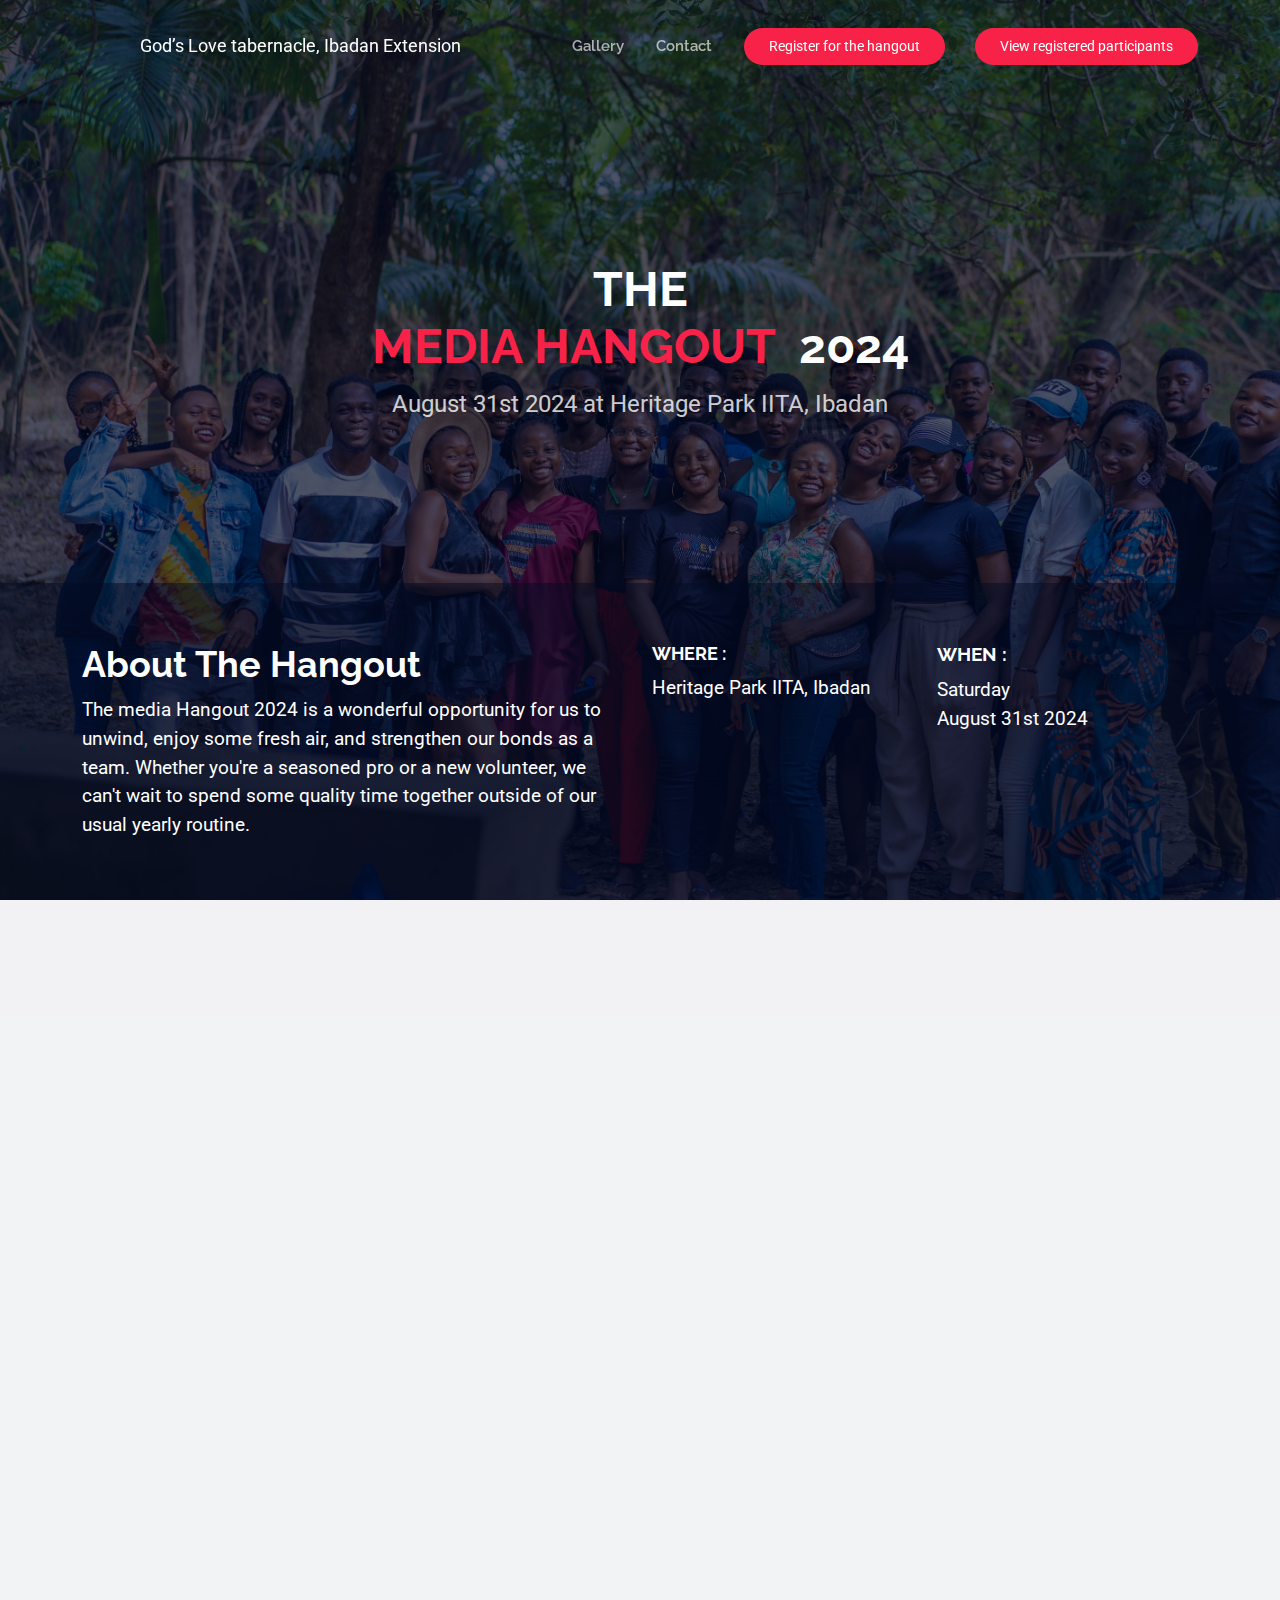
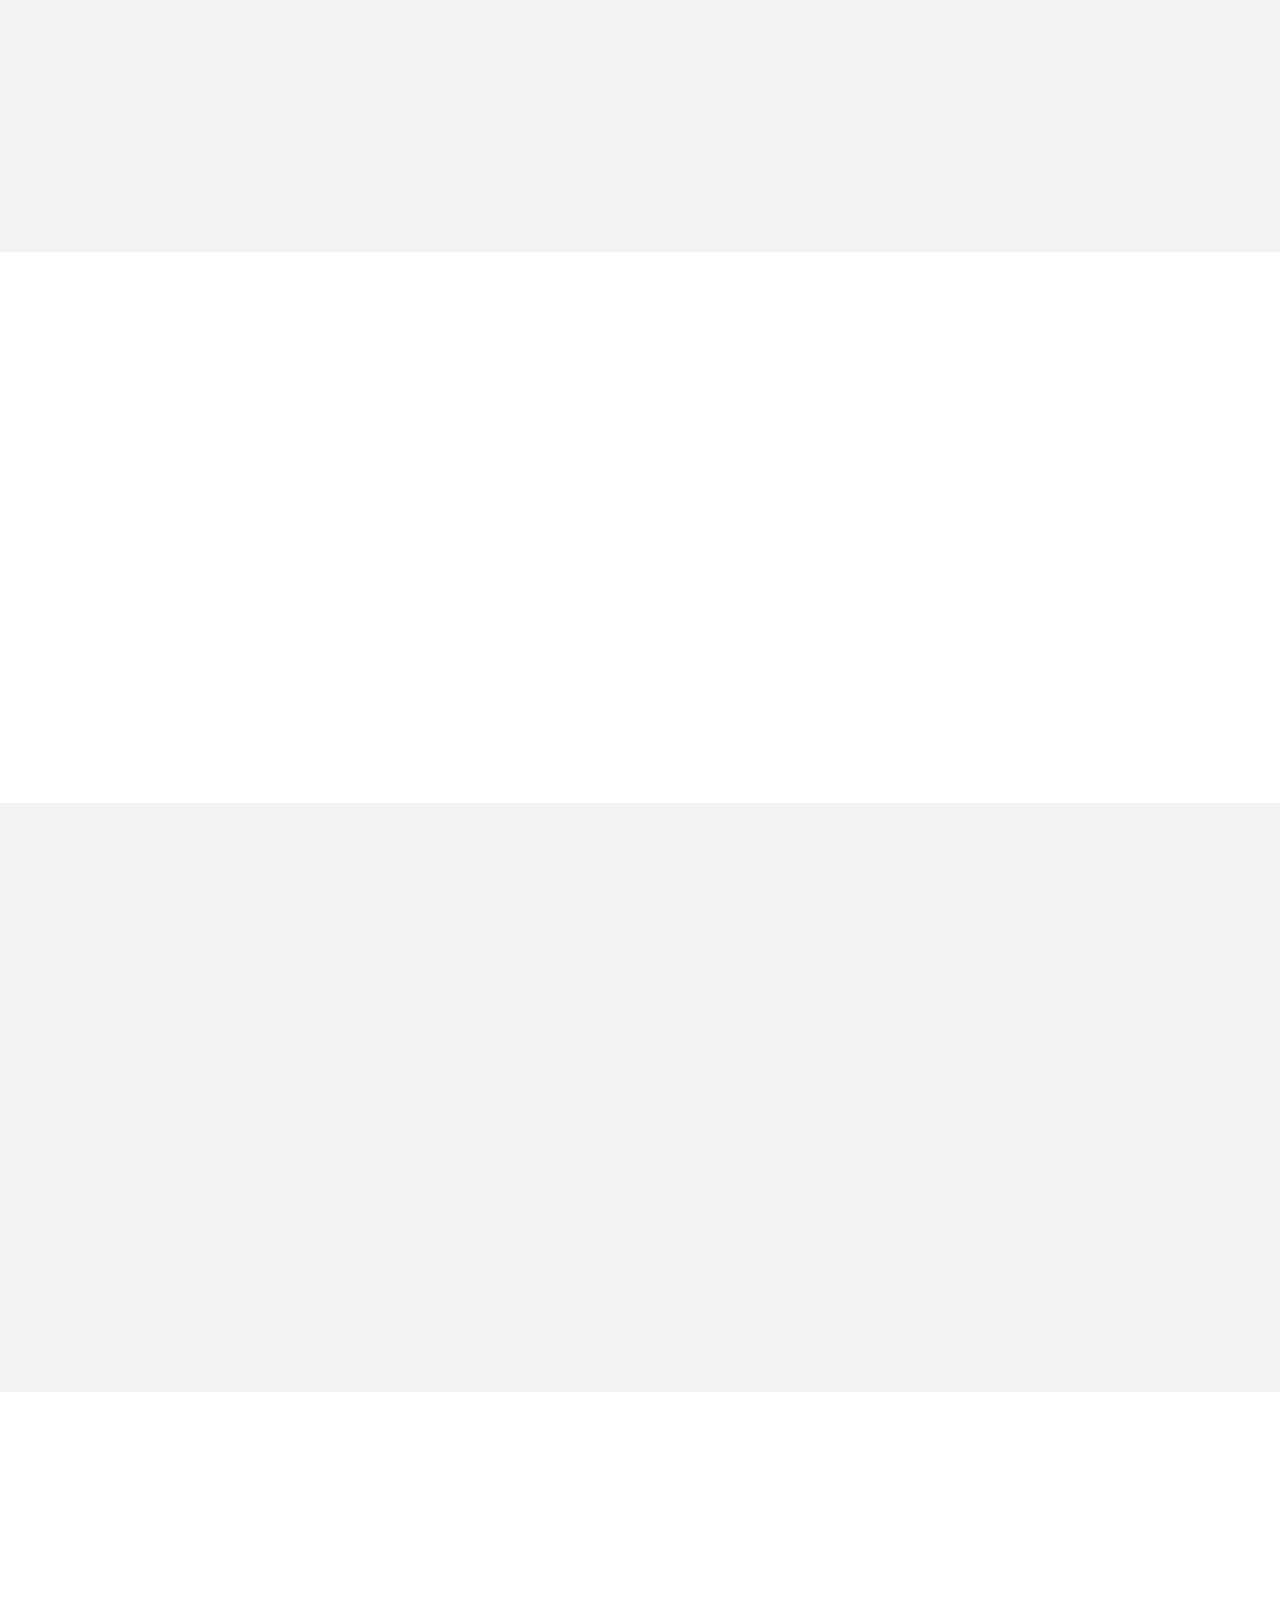
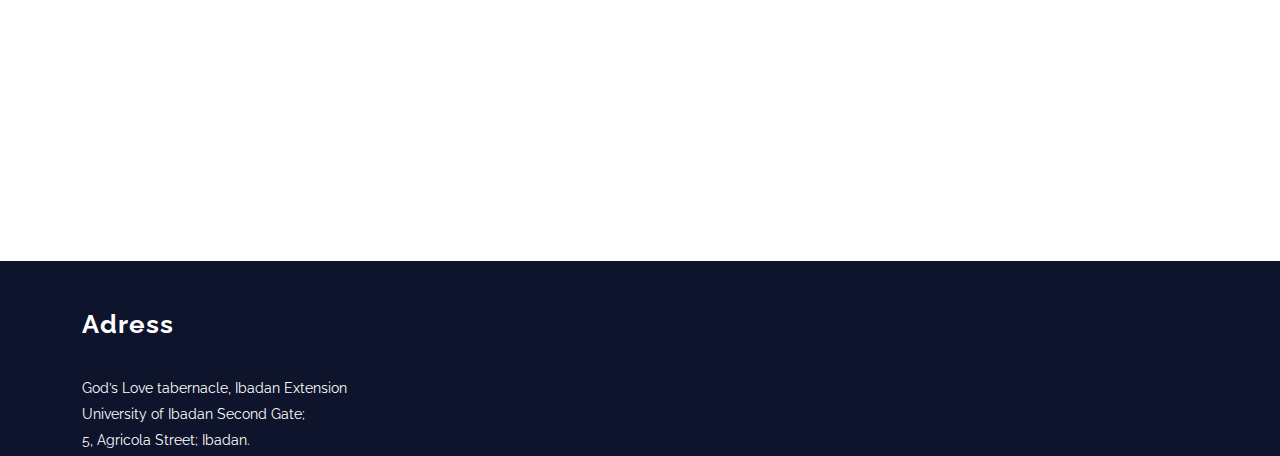
==== commit 74c6fe96: "update" ====
--- a/public/index.html
+++ b/public/index.html
@@ -56,7 +56,7 @@
       <img src="assets/img/DSC00638.jpg" alt="" data-aos="fade-in" class="">
       <div class="container d-flex flex-column align-items-center text-center mt-auto">
         <h2 data-aos="fade-up" data-aos-delay="100" class="">THE<br><span>MEDIA HANGOUT &nbsp;</span>2024</h2>
-        <p data-aos="fade-up" data-aos-delay="200"> August 31st 2024 at  Heritage Park IITA; Ibadan</p>
+        <p data-aos="fade-up" data-aos-delay="200"> August 31st 2024 at  Heritage Park IITA, Ibadan</p>
       </div>
       <div class="about-info mt-auto position-relative">
 
@@ -71,7 +71,7 @@
             </div>
             <div class="col-lg-3">
               <h3>Where :</h3>
-              <p style="font-size: larger;"> Heritage Park IITA; Ibadan</p>
+              <p style="font-size: larger;"> Heritage Park IITA, Ibadan</p>
             </div>
             <div class="col-lg-3">
               <h3 style="font-size: larger;">When :</h3>
@@ -452,8 +452,8 @@
               <i class="bi bi-geo-alt"></i>
               <h3>Address</h3>
               <p> God’s Love tabernacle, Ibadan Extension</p>
-              <p> University of Ibadan Second Gate;</p>
-              <p>  5, Agricola Street; Ibadan.</p>
+              <p> University of Ibadan Second Gate,</p>
+              <p>  5, Agricola Street, Ibadan.</p>
             </div>
           </div><!-- End Info Item -->
           <div class="col-lg-3 col-md-6">
